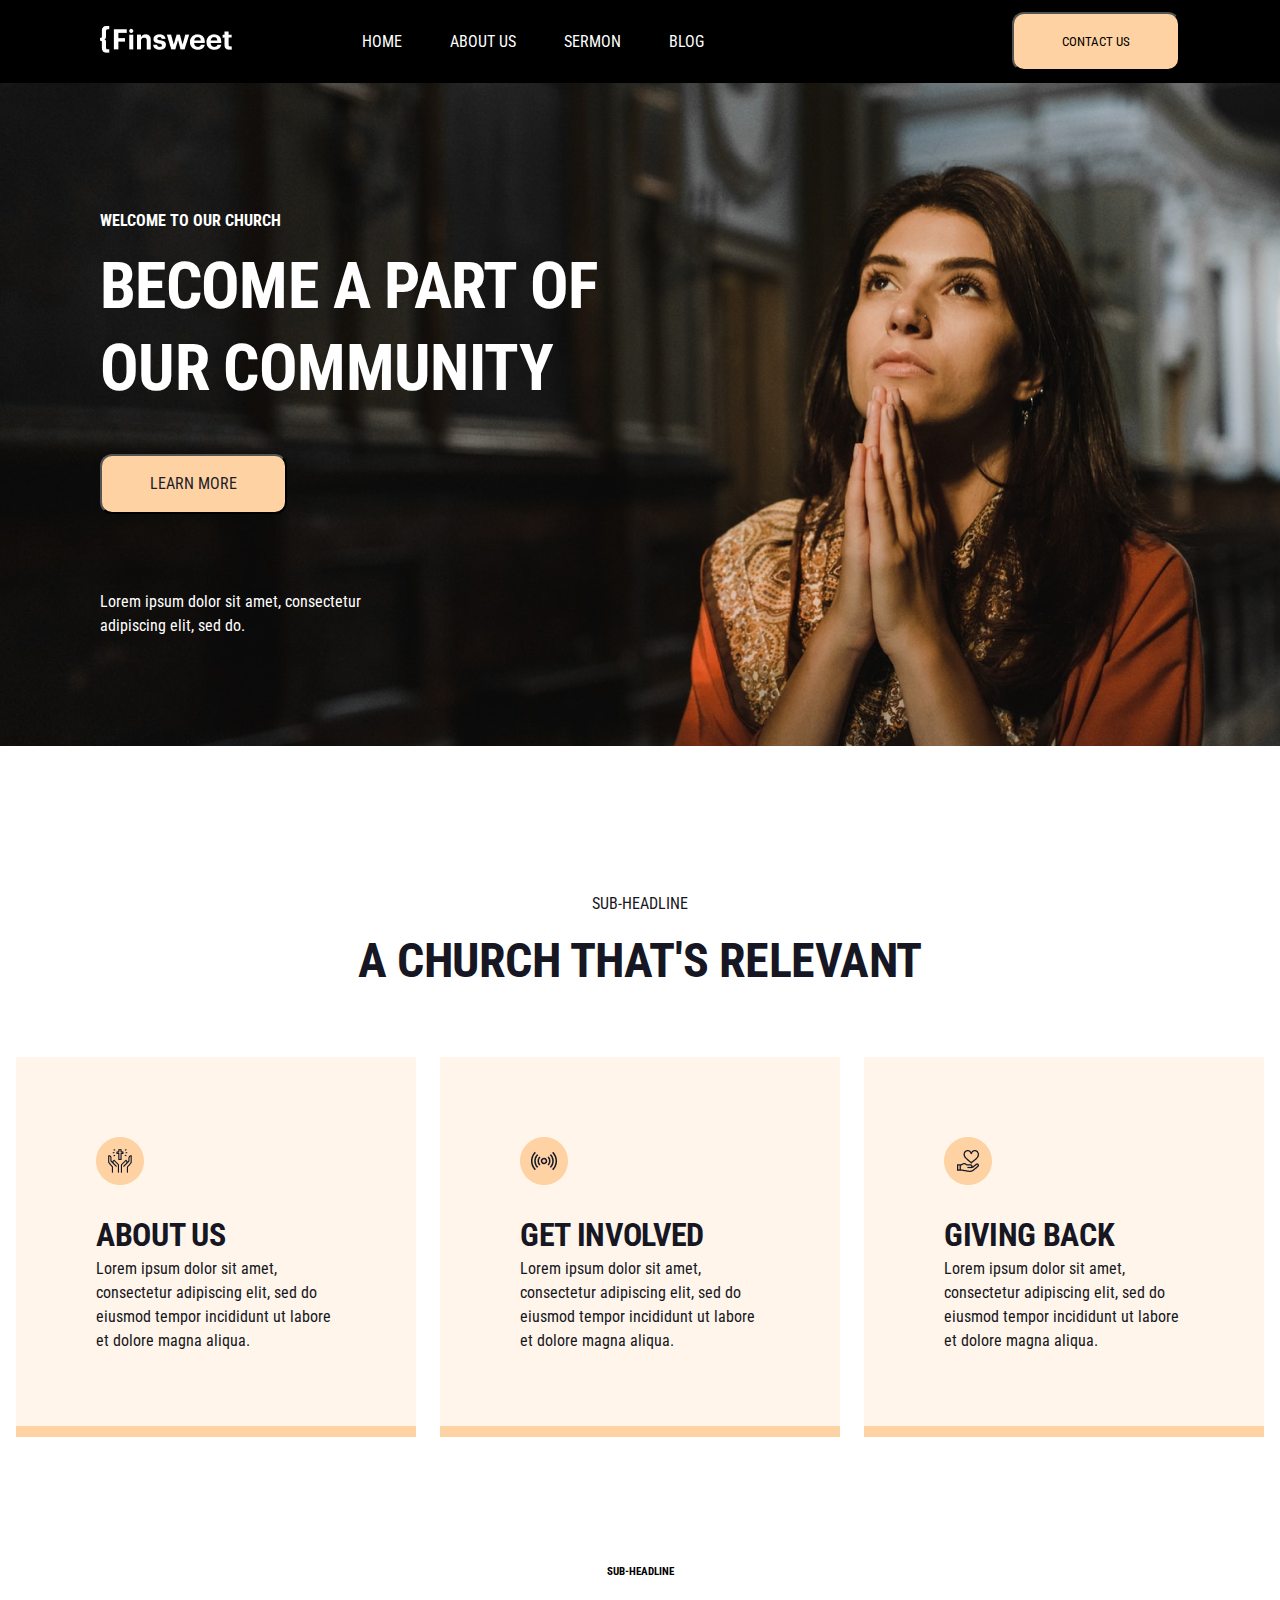
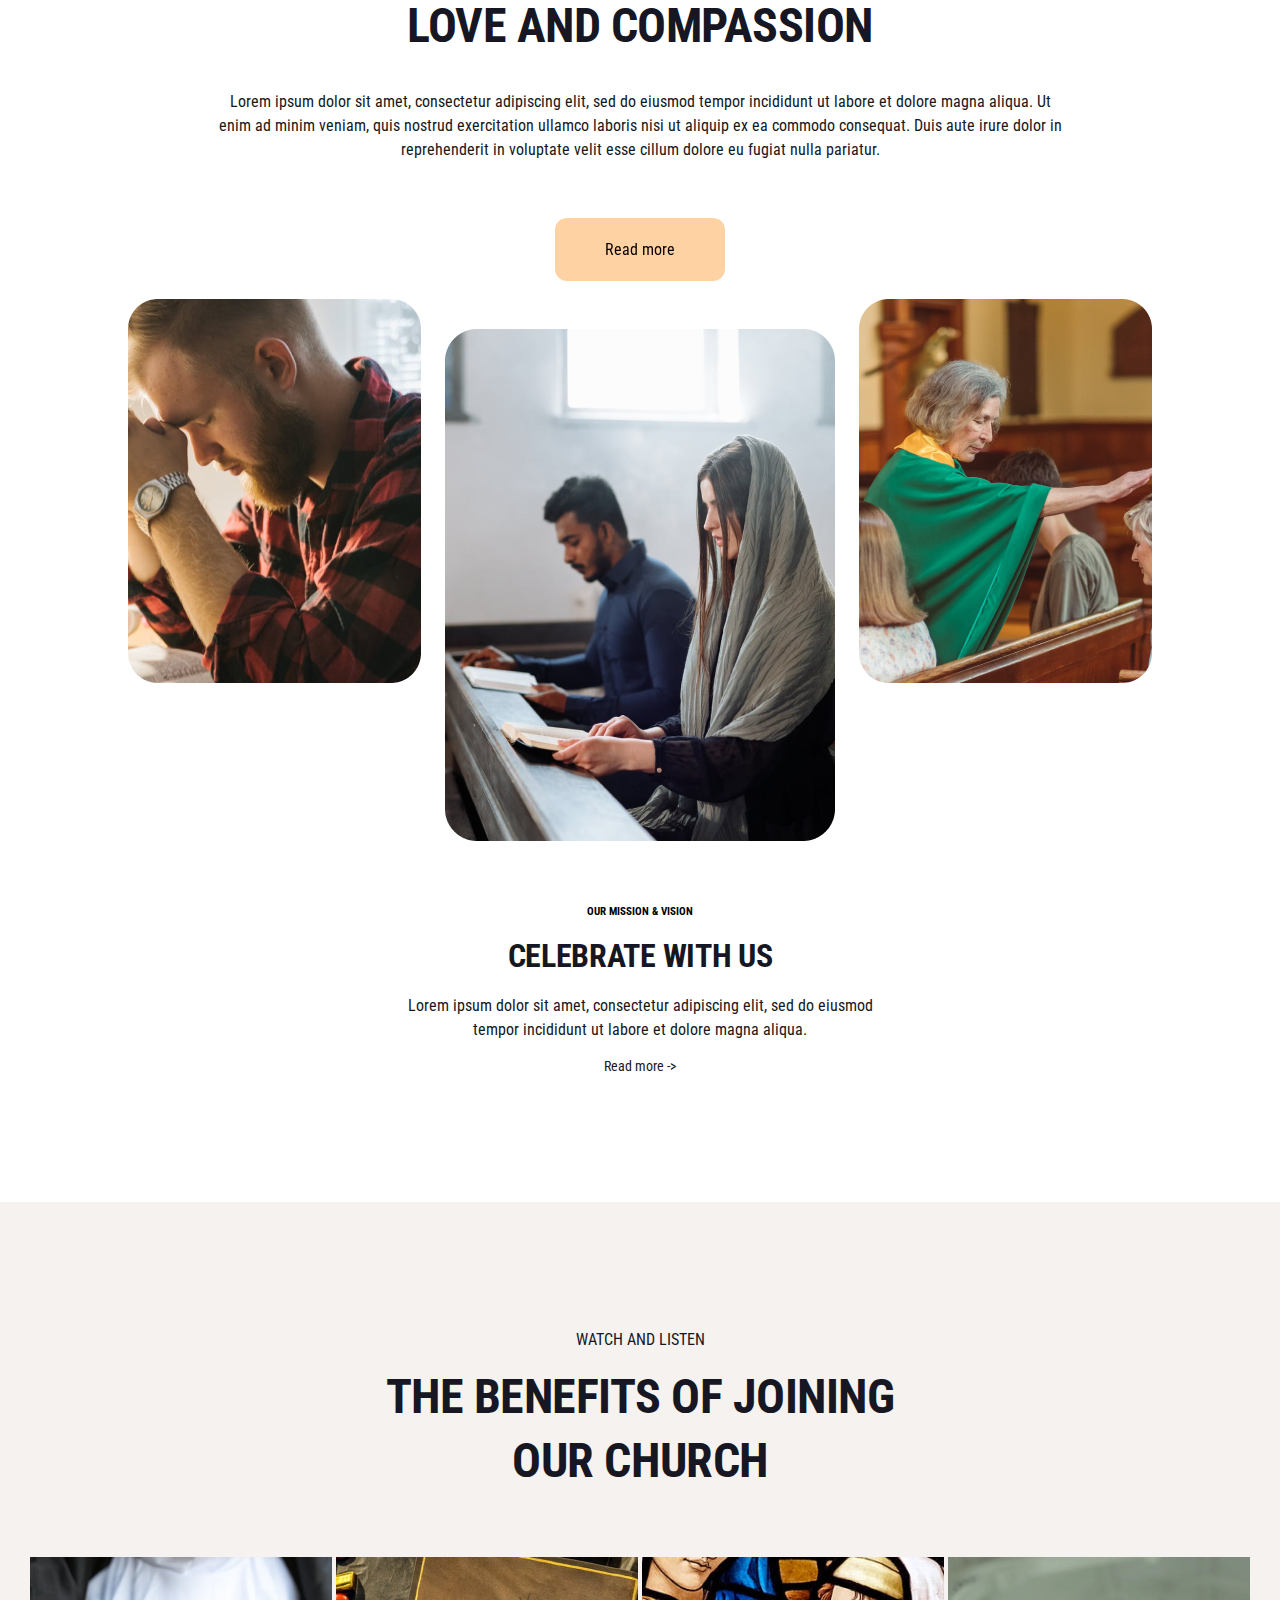
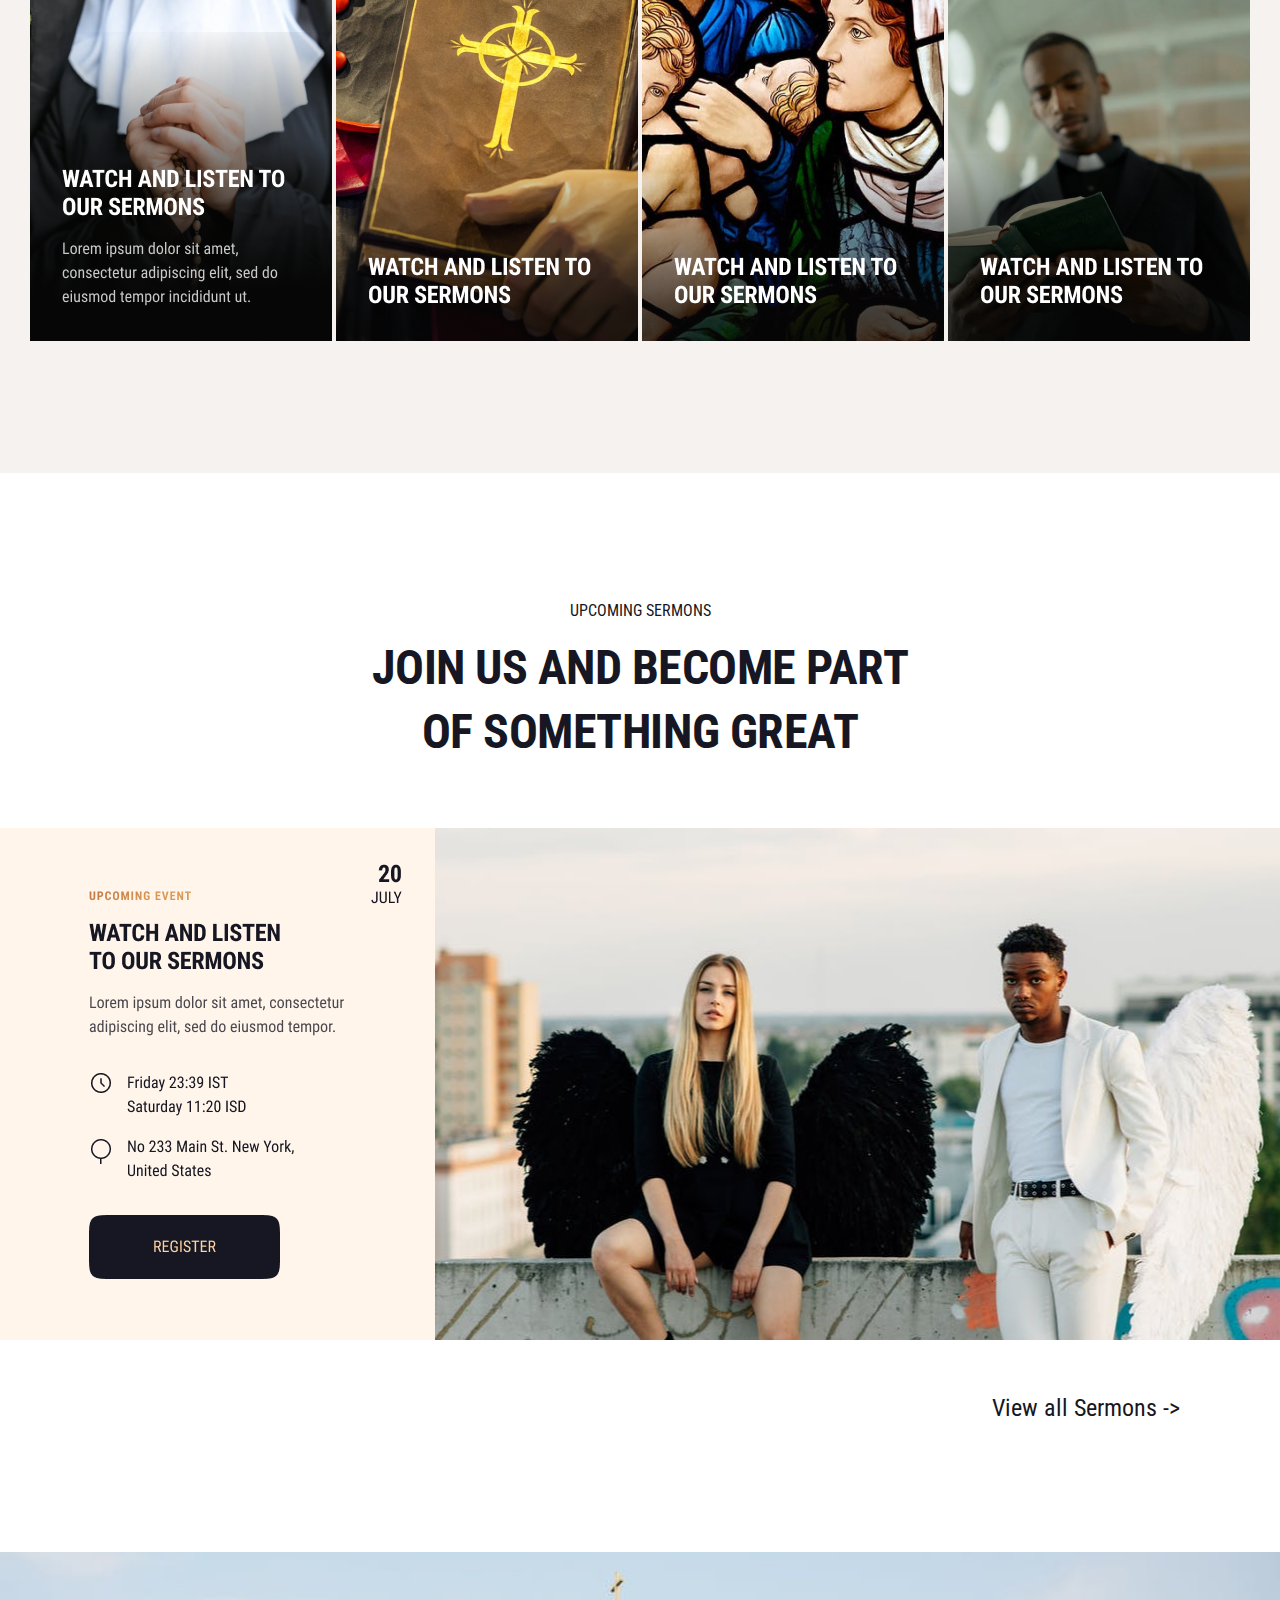
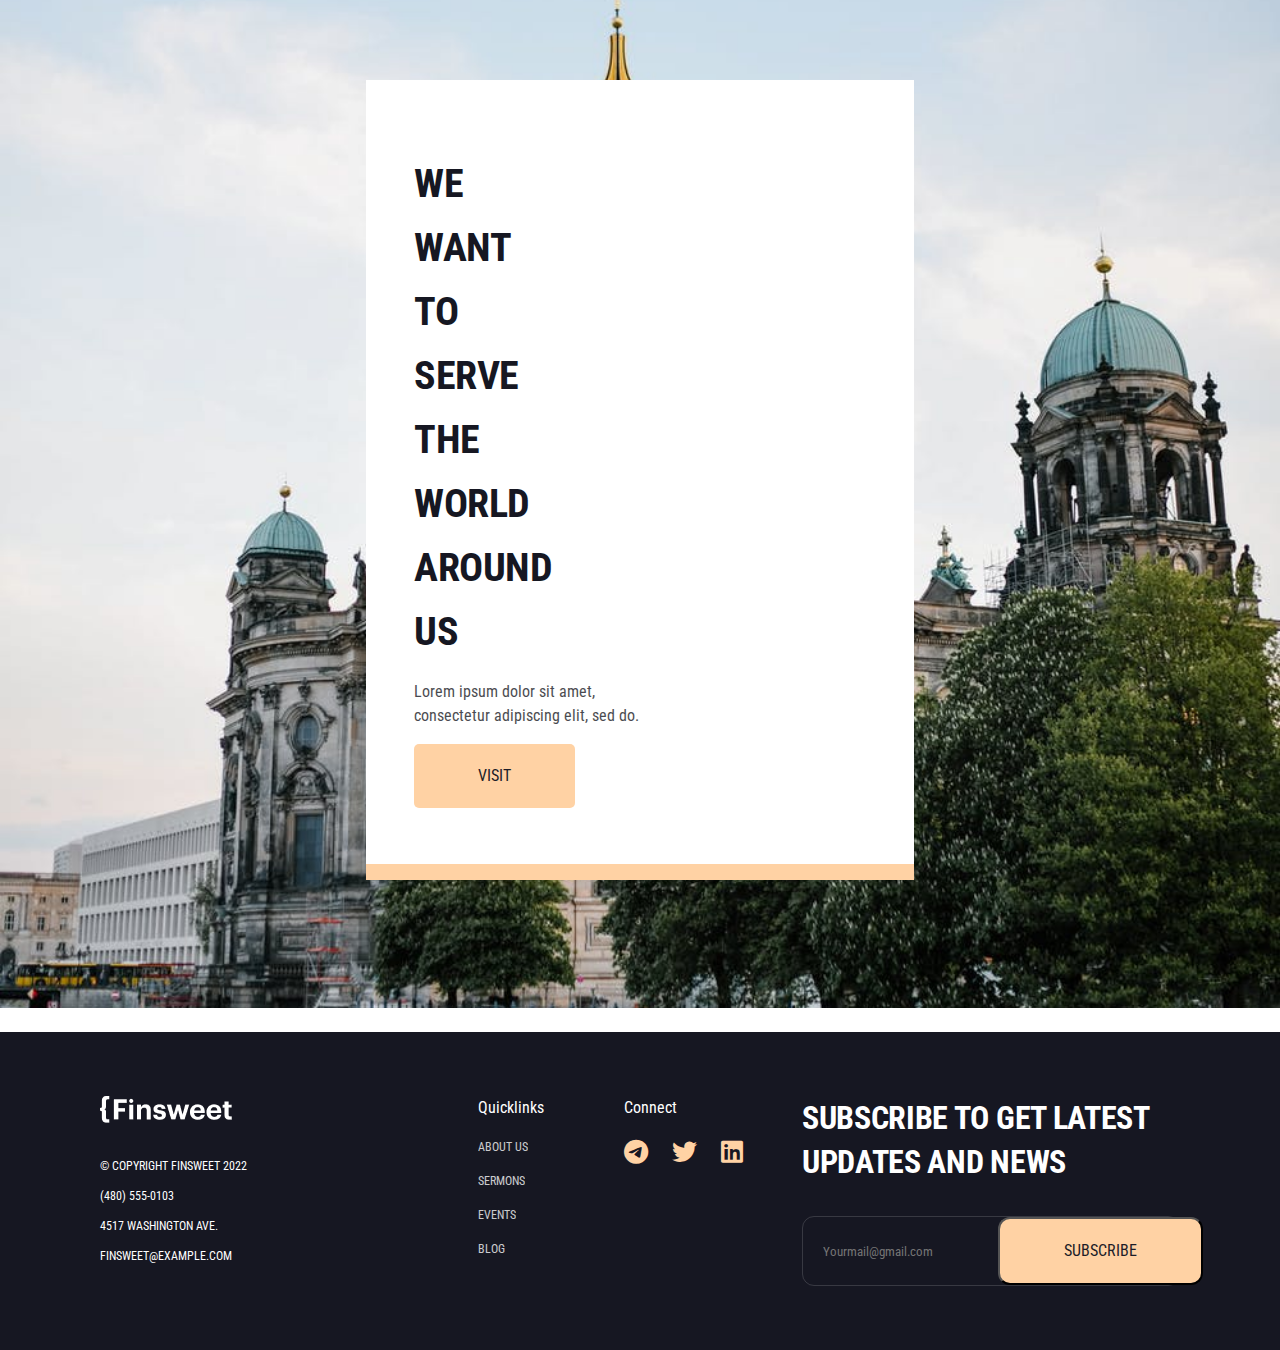
==== index.html @ d83d55b4 "first team project" ====
<!DOCTYPE html>
<html lang="en">
  <head>
    <meta charset="UTF-8" />
    <meta http-equiv="X-UA-Compatible" content="IE=edge" />
    <meta name="viewport" content="width=device-width, initial-scale=1.0" />
    <title>Finsweet</title>
    <link rel="stylesheet" href="./styles/main.css" />
    <link rel="preconnect" href="https://fonts.googleapis.com">
    <link rel="preconnect" href="https://fonts.gstatic.com" crossorigin>
    <link href="https://fonts.googleapis.com/css2?family=Roboto+Condensed:wght@300;400;700&display=swap" rel="stylesheet">
    <link rel="stylesheet" href="https://cdnjs.cloudflare.com/ajax/libs/font-awesome/6.2.0/css/all.min.css">
  </head>
  <body>
    <!-- header -->
    <header>
      <div class="container">
        <nav class="navbar">
          <div class="logo"><img src="./images/Logo.png" alt="Logo" /></div>
          <ul id="menus">
            <li>
              <a href="#">Home</a>
            </li>
            <li>
              <a href="#">About us</a>
            </li>
            <li>
              <a href="#">Sermon</a>
            </li>
            <li>
              <a href="#">Blog</a>
            </li>
          </ul>
        </nav>
        <div class="nav-btn nav-button">
          <button>CONTACT US</button>
        </div>
        <div class="toogle"><i onclick="toggle()" class="fa-solid fa-bars"></i></div>
      </div>
    </header>
    <!-- header -->
    <!-- main -->
    <main>
      <div class="container">
        <section class="hero-section">
         <div class="hero-main">
            <h6>Welcome to our CHURCH</h6>
            <h1>Become a part of our community</h1>
            <div class="nav-btn"><button>Learn more</button></div>
            <p>
              Lorem ipsum dolor sit amet, consectetur adipiscing elit, sed do.
            </p>
            <h5>sub-headline</h5>
            <h2>a church that's relevant</h2>
         </div>
        </section>
        <section class="sec-2">
            <div>
                <img src="./images/Icon.png" alt="ikonka">
                <h4>About us</h4>
                <p>Lorem ipsum dolor sit amet, consectetur adipiscing elit, sed do eiusmod tempor incididunt ut labore et dolore magna aliqua.</p>
            </div>
            <div>
                <img src="./images/Icon-2.png" alt="ikonka">
                <h4>Get involved</h4>
                <p>Lorem ipsum dolor sit amet, consectetur adipiscing elit, sed do eiusmod tempor incididunt ut labore et dolore magna aliqua.</p>
            </div>
            <div>
                <img src="./images/Icon-3.png" alt="ikonka">
                <h4>Giving back</h4>
                <p>Lorem ipsum dolor sit amet, consectetur adipiscing elit, sed do eiusmod tempor incididunt ut labore et dolore magna aliqua.</p>
            </div>
        </section>
        <section class="sec-3">
            <h6>
                SUB-HEADLINE
            </h6>
            <h1>love and compassion</h1>
            <p>Lorem ipsum dolor sit amet, consectetur adipiscing elit, sed do eiusmod tempor incididunt ut labore et dolore magna aliqua. Ut enim ad minim veniam, quis nostrud exercitation ullamco laboris nisi ut aliquip ex ea commodo consequat. Duis aute irure dolor in reprehenderit in voluptate velit esse cillum dolore eu fugiat nulla pariatur.</p>
            <div class="nav-btn" >
                <button>
                    Read more
                </button>
            </div>
            <div class="sec-3__images">
                <div><img src="./images/a-bearded-man-praying-5206040.png" alt="rasm"></div>
                <img src="./images/man-and-woman-reading-book-while-sitting-on-pews-8468470.png" alt="rasm">
               <div> <img src="./images/people-sitting-on-brown-pews-8674151.png" alt="rasm"></div>
            </div>
            <h6>OUR MISSION & VISION</h6>
            <h4>celebrate WITH US</h4>
            <p>Lorem ipsum dolor sit amet, consectetur adipiscing elit, sed do eiusmod tempor incididunt ut labore et dolore magna aliqua.</p>
            <a href="#">Read more -></a>
        </section>
        <section class="sec-4">
          <h6>Watch and listen</h6>
          <h1>THE benefits of joining our church</h1>
          <div class="sec-4__images">
            <div class="sec-4__image-1">
              <img src="./images/Item.png" alt="rasm">
              <img src="./images/Item-2.png" alt="rasm">
              <img src="./images/Item-3.png" alt="rasm">
              <img src="./images/Item-4.png" alt="rasm">
            </div>
          </div>
        </section>
        <section class="sec-5">
          <h6>Upcoming SERMONS</h6>
          <h2>join us and become part of something great</h2>
          <div class="sec-5__bottom">
            <div class="sec-5__bottom-left">
              <img src="./images/Content.png" alt="content">
            </div>
            <div class="sec-5__bottom-right">
              
            </div>
          </div>
          <a href="#">View all Sermons -></a>
        </section>
        <section class="sec-6">
          <div class="sec-6__box">
            <h2>We want to serve the world around us</h2>
            <p>Lorem ipsum dolor sit amet, consectetur adipiscing elit, sed do.</p>
            <button>Visit</button>

          </div>
        </section>
      </div>
    </main>
    <footer>
      <div class="container">
        <div class="footer-left">
          <div> <img src="./images/Logo.png" alt=""></div>
          <p>© Copyright Finsweet 2022</p>
          <p>(480) 555-0103</p>
          <p>4517 Washington Ave. </p>
          <p>finsweet@example.com</p>
        </div>
        <div class="footer-center">
          <div class="footer-center__left">
            <h6>Quicklinks</h6>
            <p>About us</p>
            <p>Sermons</p>
            <p>Events</p>
            <p>Blog</p>
          </div>
          <div class="footer-center__right">
            <h6>Connect</h6>
            <div>
              <i class="fa-brands fa-telegram"></i>
              <i class="fa-brands fa-twitter"></i>
              <i class="fa-brands fa-linkedin"></i>
            </div>
          </div>
        </div>
        <div class="footer-right">
          <h2>Subscribe to get Latest Updates and News</h2>
          <form action="#">
            <input type="email" name="email" id="e-mail" placeholder="Yourmail@gmail.com">
            <button type="submit">Subscribe</button>
          </form>
        </div>
      </div>
    </footer>
    <script>
      function toggle() {
        const menus = document.getElementById("menus");
        if (menus.className === "navbar") {
          menus.className = "navbar responsive";
        } else {
          menus.className = "navbar";
        }
      }
    </script>
  </body>
</html>
---- styles/main.css ----
* {
    padding: 0;
    margin: 0;
    box-sizing: border-box;
    font-family: 'Roboto Condensed';
}

.container {
    max-width: 1440px;
    margin: 0 auto;
}

header {
    width: 100%;
    position: sticky;
    top: 0;
    background-color: black;
    z-index: 2;
}

header .container {
    display: flex;
    justify-content: space-between;
    padding: 0 100px;
}

.navbar {
    display: flex;
    gap: 130px;
    align-items: center;
}

.navbar ul {
    display: flex;
    gap: 48px;
    list-style-type: none;
}

.navbar a {
    text-decoration: none;
    font-weight: 400;
    font-size: 16px;
    line-height: 19px;
    text-align: right;
    text-transform: uppercase;
    color: #FFFFFF;
}

.navbar a:hover {
    color: #FFD2A4;
}

.nav-btn button {
    background: #FFD2A4;
    backdrop-filter: blur(40px);
    padding: 20px 48px;
    border-radius: 12px;
    margin: 12px 0px;
}

.toogle {
    display: none;
}

.toogle i {
    color: white;
    font-size: 28px;
}

/* main */

.hero-section {
    background-image: url('/images/woman-in-orange-coat-with-black-and-brown-scarf-5418305.png');
    background-repeat: no-repeat;
}

.hero-main {
    padding: 0 100px;
}

.hero-main h6 {
    font-weight: 700;
    font-size: 16px;
    line-height: 19px;
    text-transform: uppercase;
    color: #FFFFFF;
    padding-top: 128px;
    padding-bottom: 16px;
}

.hero-main h1 {
    font-weight: 700;
    font-size: 64px;
    line-height: 82px;
    letter-spacing: -0.01em;
    text-transform: uppercase;
    color: #FFFFFF;
    padding-bottom: 32px;
    max-width: 592px;
    ;
}

.hero-main button {
    font-weight: 400;
    font-size: 16px;
    line-height: 16px;
    text-align: center;
    text-transform: uppercase;
    color: #1C1D28;
}

.hero-main p {
    font-weight: 400;
    font-size: 16px;
    line-height: 24px;
    color: #FFFFFF;
    max-width: 308px;
    padding-top: 64px;
    padding-bottom: 256px;
}

.hero-main h5 {
    font-weight: 400;
    font-size: 16px;
    line-height: 19px;
    text-align: center;
    text-transform: uppercase;
    color: #161722;
    padding-bottom: 16px;
}

.hero-main h2 {
    font-weight: 700;
    font-size: 48px;
    line-height: 64px;
    text-align: center;
    letter-spacing: -0.01em;
    text-transform: uppercase;
    color: #161722;
    padding-bottom: 16px;
}


.sec-2 {
    display: flex;
    gap: 24px;
    justify-content: center;
    padding-top: 48px;
}

.sec-2>div {
    max-width: 400px;
    min-height: 380px;
    background-color: #FFF5EB;
    border-bottom: 11px solid #FFD2A4;
}

.sec-2 img {
    padding-top: 80px;
    padding-left: 80px;
}

.sec-2 h4 {
    padding-left: 80px;
    padding-top: 24px;
    font-weight: 700;
    font-size: 32px;
    line-height: 44px;
    letter-spacing: -0.01em;
    text-transform: uppercase;
    color: #161722;
}

.sec-2 p {
    font-weight: 400;
    font-size: 16px;
    line-height: 24px;
    color: #161722;
    padding-left: 80px;
    padding-right: 80px;
}


.sec-3 {
    display: flex;
    flex-direction: column;
    align-items: center;
    padding-top: 128px;
}

.sec-3 h1 {
    font-weight: 700;
    font-size: 48px;
    line-height: 64px;
    text-align: center;
    letter-spacing: -0.01em;
    text-transform: uppercase;
    color: #161722;
    padding-top: 16px;
    padding-bottom: 32px;
}

.sec-3 p {
    max-width: 846px;
    font-weight: 400;
    font-size: 16px;
    line-height: 24px;
    text-align: center;
    color: #161722;
}

.sec-3 button {
    margin-top: 56px;
    border-color: transparent;
    font-size: 16px;
    margin-bottom: 48px;
}

.sec-3__images {
    display: flex;
    gap: 24px;
    padding-bottom: 64px;
}

.sec-3__images div {
    margin-top: -30px;
}

.sec-3 h4 {
    font-weight: 700;
    font-size: 32px;
    line-height: 44px;
    text-align: center;
    letter-spacing: -0.01em;
    text-transform: uppercase;
    color: #161722;
    padding: 16px 0px;
}

.sec-3 h4+p {
    max-width: 512px;
    padding-bottom: 16px;
}

.sec-3 a {
    font-weight: 400;
    font-size: 14px;
    line-height: 16px;
    color: #161722;
    text-decoration: none;
    padding-bottom: 128px;
}


.sec-4 {
    background: #F5F2F0;
    display: flex;
    flex-direction: column;
    align-items: center;
}

.sec-4 h6 {
    font-weight: 400;
    font-size: 16px;
    line-height: 19px;
    text-transform: uppercase;
    color: #161722;
    padding-top: 128px;
    padding-bottom: 16px;
}

.sec-4 h1 {
    font-weight: 700;
    font-size: 48px;
    line-height: 64px;
    text-align: center;
    letter-spacing: -0.01em;
    text-transform: uppercase;
    color: #161722;
    max-width: 554px;
    padding-bottom: 64px;
}

.sec-4__images {
    display: flex;
    flex-direction: row;
    gap: 24px;
    padding-bottom: 128px;
}

.sec-5 {
    display: flex;
    flex-direction: column;
    align-items: center;
}

.sec-5 h6{
    font-weight: 400;
    font-size: 16px;
    line-height: 19px;
    text-transform: uppercase;
    color: #161722; 
    padding-top: 128px;
    padding-bottom: 16px;
}

.sec-5 h2{
    font-weight: 700;
    font-size: 48px;
    line-height: 64px;
    text-align: center;
    letter-spacing: -0.01em;
    text-transform: uppercase;
    color: #161722;
    max-width: 554px;
    padding-bottom: 64px;
}

.sec-5__bottom{
    display: flex;
    flex-direction: row;
}

.sec-5__bottom-left{
    max-width: 435px;
    flex: 40%;
}

.sec-5__bottom-right{
    background-image: url('/images/498a87bc7e5cf3d18fc6c1e95865ad66.png');
    background-position: center;
    background-size: auto;
    width: 845px;
    flex: 60%;
    height: 512px;
}

.sec-5 a{
    align-self: flex-end;
    padding-right: 100px;
    text-decoration: none;
    font-weight: 400;
    font-size: 24px;
    line-height: 32px;
    color: #161722;
    padding-top: 48px;
    padding-bottom: 128px;
}

.sec-6{
    background-image: url('/images/sec-6.png');
    background-position: center;
    background-size: cover;
    display: flex;
    justify-content: center;
    align-items: center;
    min-height: 768px;
    margin-bottom: 24px;
}

.sec-6 .sec-6__box{
    margin: 128px 366px;
    background: #FFFFFF;
    backdrop-filter: blur(20px);
    max-width: 768px;
    border-bottom: 16px solid #FFD2A4;
}

.sec-6__box h2{
    background: #FFFFFF;
    backdrop-filter: blur(20px);
    padding: 72px 352px 16px 48px;
    font-weight: 700;
    font-size: 40px;
    line-height: 64px;
    letter-spacing: -0.01em;
    text-transform: uppercase;
    color: #161722;
}


.sec-6__box p{
    padding-left: 48px;
    max-width: 302px;
    padding-bottom: 16px;
    font-weight: 400;
    font-size: 16px;
    line-height: 24px;
    color: #161722;
    opacity: 0.78;
}

.sec-6__box button{
    padding: 24px 64px;
    background-color: #FFD2A4;
    font-weight: 400;
    font-size: 16px;
    line-height: 16px;
    text-align: center;
    text-transform: uppercase;
    color: #1C1D28;
    flex: none;
    order: 0;
    flex-grow: 0;
    border: none;
    border-radius: 5px;
    margin-left: 48px;
    margin-bottom: 56px;
}

/* footer */

footer {
    background-color: #161722;
}

footer .container {
    display: flex;
    padding: 64px 100px;
}

.footer-left {
    display: flex;
    gap: 16px;
    flex-direction: column;
    max-width: 35%;
    flex: 35%;
}

.footer-left img {
    padding-bottom: 16px;
}

.footer-left img+p {
    padding-bottom: 16px;
}

.footer-left p {
    font-weight: 400;
    font-size: 12px;
    line-height: 14px;
    text-transform: uppercase;
    color: #FFFFFF;
}

.footer-center {
    display: flex;
    flex-wrap: wrap;
    flex-direction: row;
    flex: 30%;
    max-width: 30%;
    gap: 80px;
}

.footer-center h6 {
    font-weight: 400;
    font-size: 16px;
    line-height: 24px;
    color: #FFFFFF;
}

.footer-center p {
    font-weight: 400;
    font-size: 12px;
    line-height: 14px;
    text-transform: uppercase;
    color: #FFFFFF;
    opacity: 0.78;
}

.footer-center__left {
    display: flex;
    flex-direction: column;
    gap: 20px;
}

.footer-center i {
    font-size: 25px;
    color: #FFD2A4;
    padding-top: 20px;
    padding-right: 20px;
}

.footer-right {
    max-width: 35%;
    flex: 35%;
}

.footer-right h2 {
    font-weight: 700;
    max-width: 377px;
    font-size: 32px;
    line-height: 44px;
    letter-spacing: -0.01em;
    text-transform: uppercase;
    color: #FFFFFF;
}

.footer-right form {
    border: 1px solid rgba(255, 255, 255, 0.15);
    border-radius: 12px;
    margin-top: 32px;
    display: flex;
    justify-content: space-between;
}

.footer-right form input {
    border: none;
    padding: 20px 0px 20px 20px;
    background-color: transparent;
    color: #F5F2F0;
}

.footer-right button {
    padding: 24px 64px;
    font-weight: 400;
    font-size: 16px;
    line-height: 16px;
    text-align: center;
    text-transform: uppercase;
    color: #1C1D28;
    background: #FFD2A4;
    border-radius: 12px;
}


@media (max-width:500px) {
    .container {
        max-width: 98%
    }

    .navbar ul, .nav-button{
        display: none;
    }

    .nav-btn button{
        padding: 15px 25px;
    }

    header .container {
        padding: 0px;
    }
    
    .container .toogle {
        display: block;
        padding: 10px;
    }

    .navbar{
        padding-left: 25px;
    }
    
    .responsive {
        position: fixed;
        display: block !important;
        z-index: 1;
        top: 0;
        height: 100vh;
        left: 0;
        right: 200px;
        text-align: center;
        background-color: #161722;
        bottom: 0;
        width: 35%;
    }

    .responsive li {
        width: 100%;
        padding-top: 25px;
    }

    .responsive a:hover {
        color: #FFD2A4;
    }

    .hero-section{
        background-position: center;
        max-width: 100%;
        background-size: cover;
        margin-top: 5px;
    }

    .hero-main{
        padding: 10px;
    }

    .hero-main h6{
        padding: 30px;
        /* padding-top: 150px; */
    }
    .hero-main h1{
        font-size: 24px;
        line-height: 25px;
    }

    .hero-main p{
        padding: 0;
        /* padding-bottom: 100px; */
    }

    .hero-main h5{
        padding-top: 40px;
        color: white;
    }

    .hero-main h2{
        color: white;
        font-size: 34px;
    }

    .sec-2{
        flex-direction: column;
        padding: 35px;
    }

    .sec-2 > div{
        max-width: 100%;
    } 

    .sec-3{
        padding-top: 10px;
        flex-direction: column;
    }

    .sec-3__images{
        flex-direction: column;
        align-items: center;
        flex-wrap: wrap;
    }

    .sec-3__images > div{
        margin: 0;
    }

    .sec-3 a{
        padding-bottom: 30px ;
    }
    .sec-4 h1{
        padding-bottom: 25px;
    }
    .sec-4 h6{
        padding-top: 15px;
    }

    .sec-4__images{
        padding-bottom: 30px;
    }
    .sec-4__image-1{
        display: flex;
        align-items: center;
        flex-direction: column;
        gap: 15px;
    }

    .sec-5__bottom {
        flex-direction: column;
        align-items: center;
    }

    .sec-5__bottom-left img{
        max-width: 430px;
    }

    .sec-5__bottom-right{
       display: none;
    }

    .sec-6{
        width: 100%;
    }
    .sec-6__box{
        margin-top: 0;
        width: 350px;
    }

    .sec-6__box h2{
        font-size: 24px;
        width: 100%;
        padding-right: 0px;
    }

    footer .container {
        /* flex-wrap: wrap; */
        flex-direction: column;
        gap: 35px;
        padding: 20px;

    }

    .footer-center {
        max-width: 100%;
    }

    .footer-right {
        max-width: 100%;
        flex: 100%;
    }

    .footer-right h2 {
        width: 300px;
        font-size: 24px;
    }
}
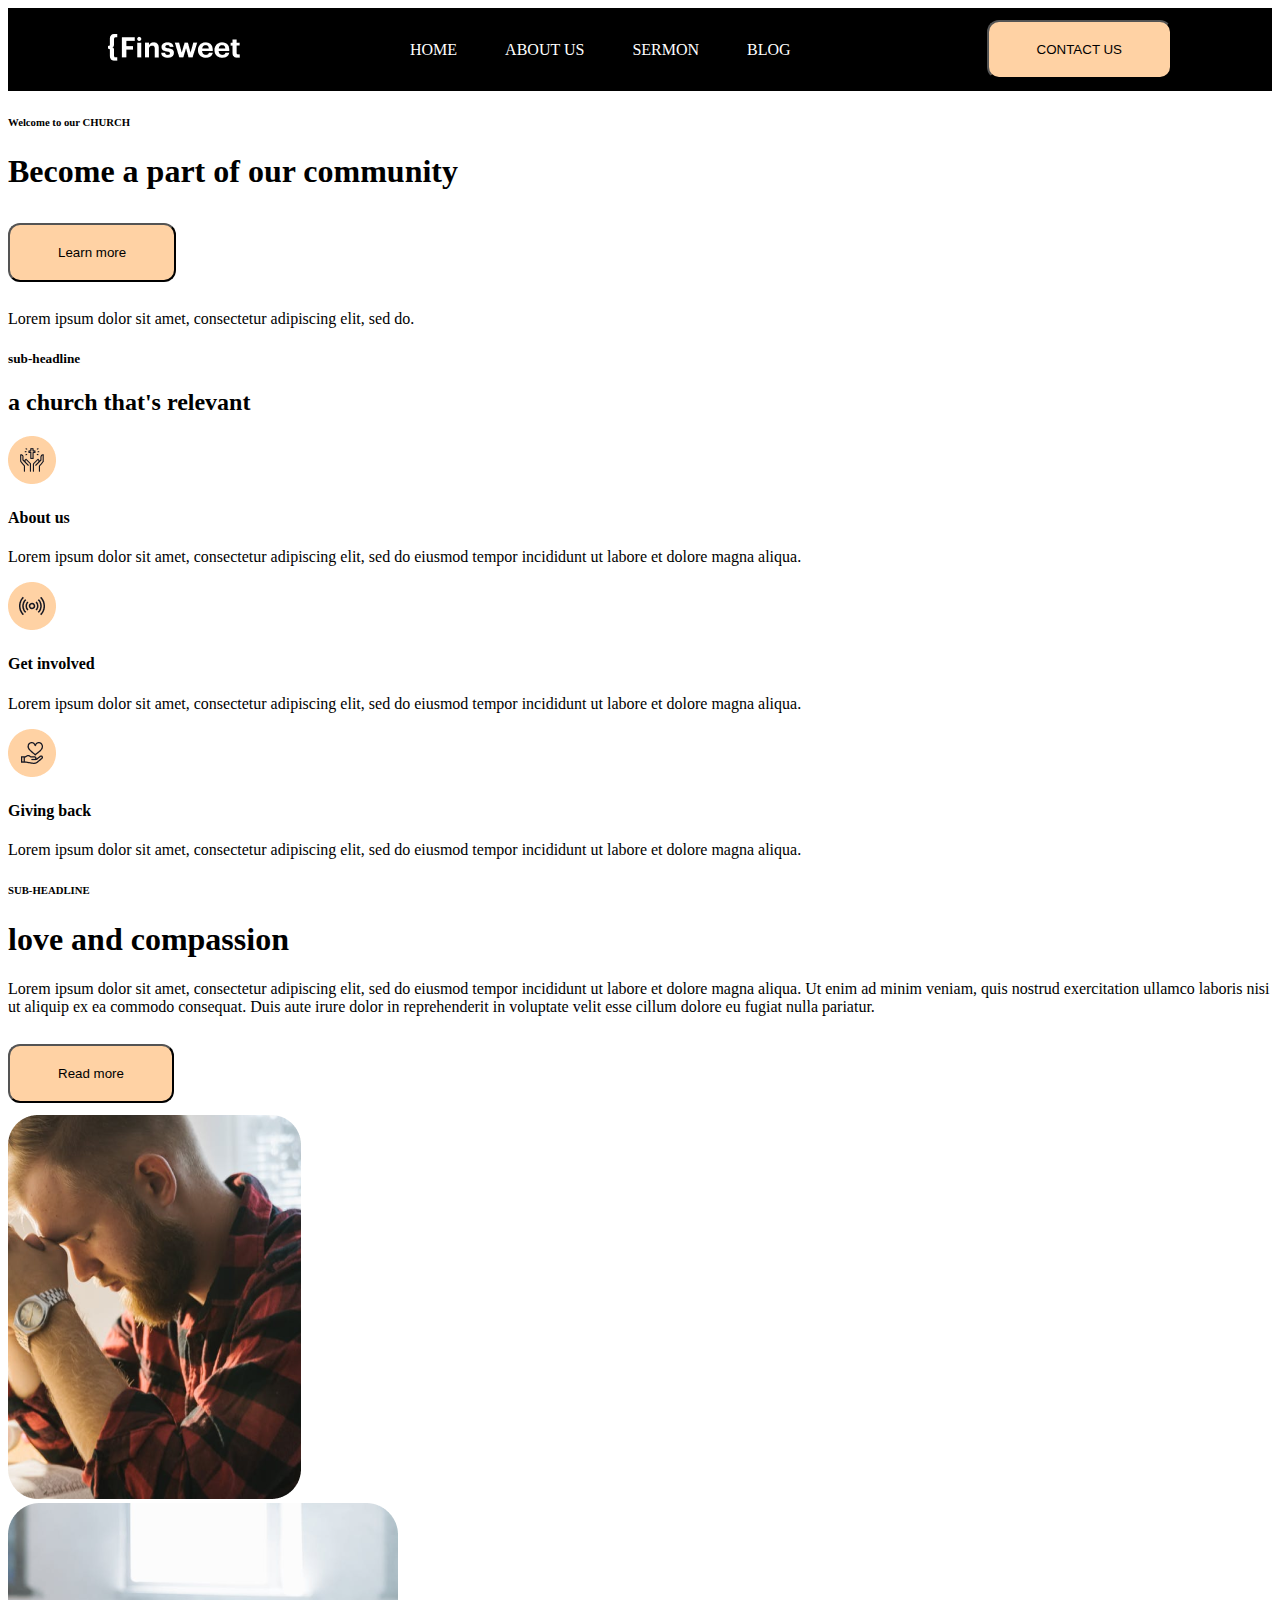
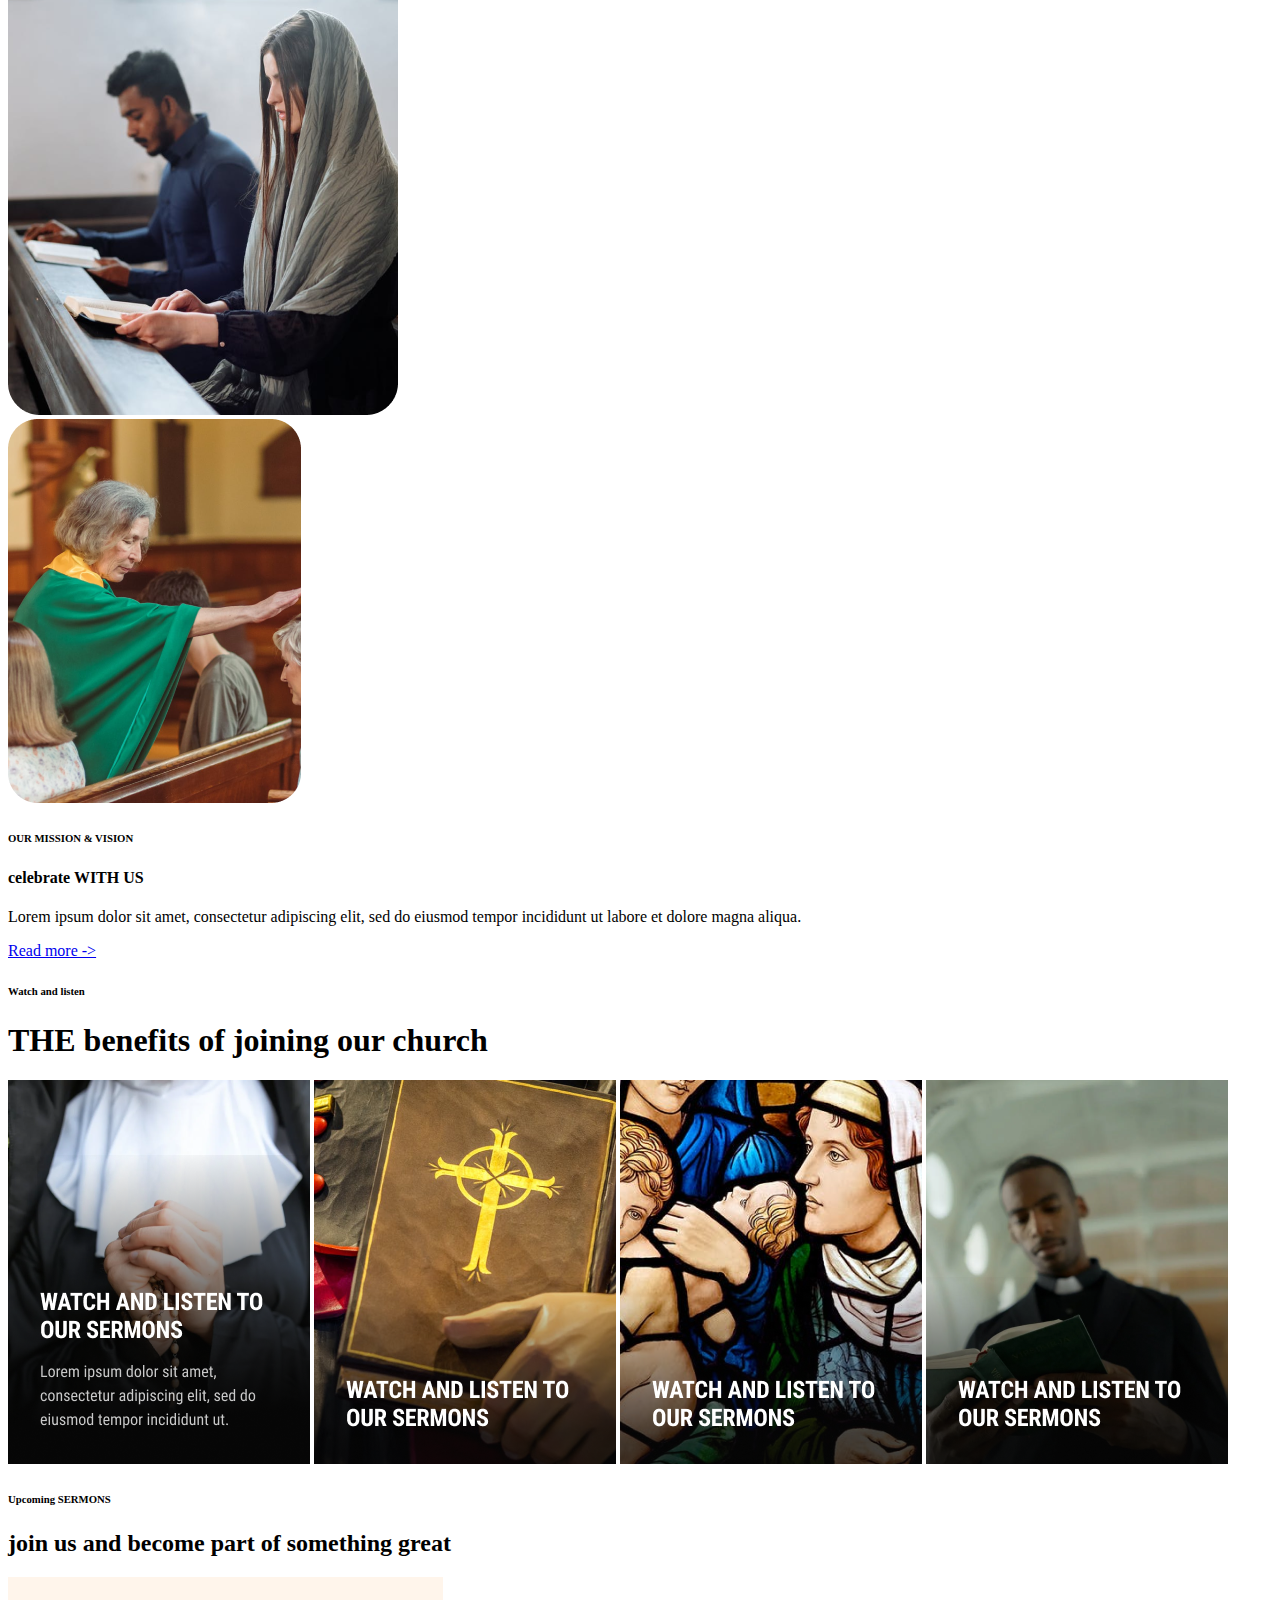
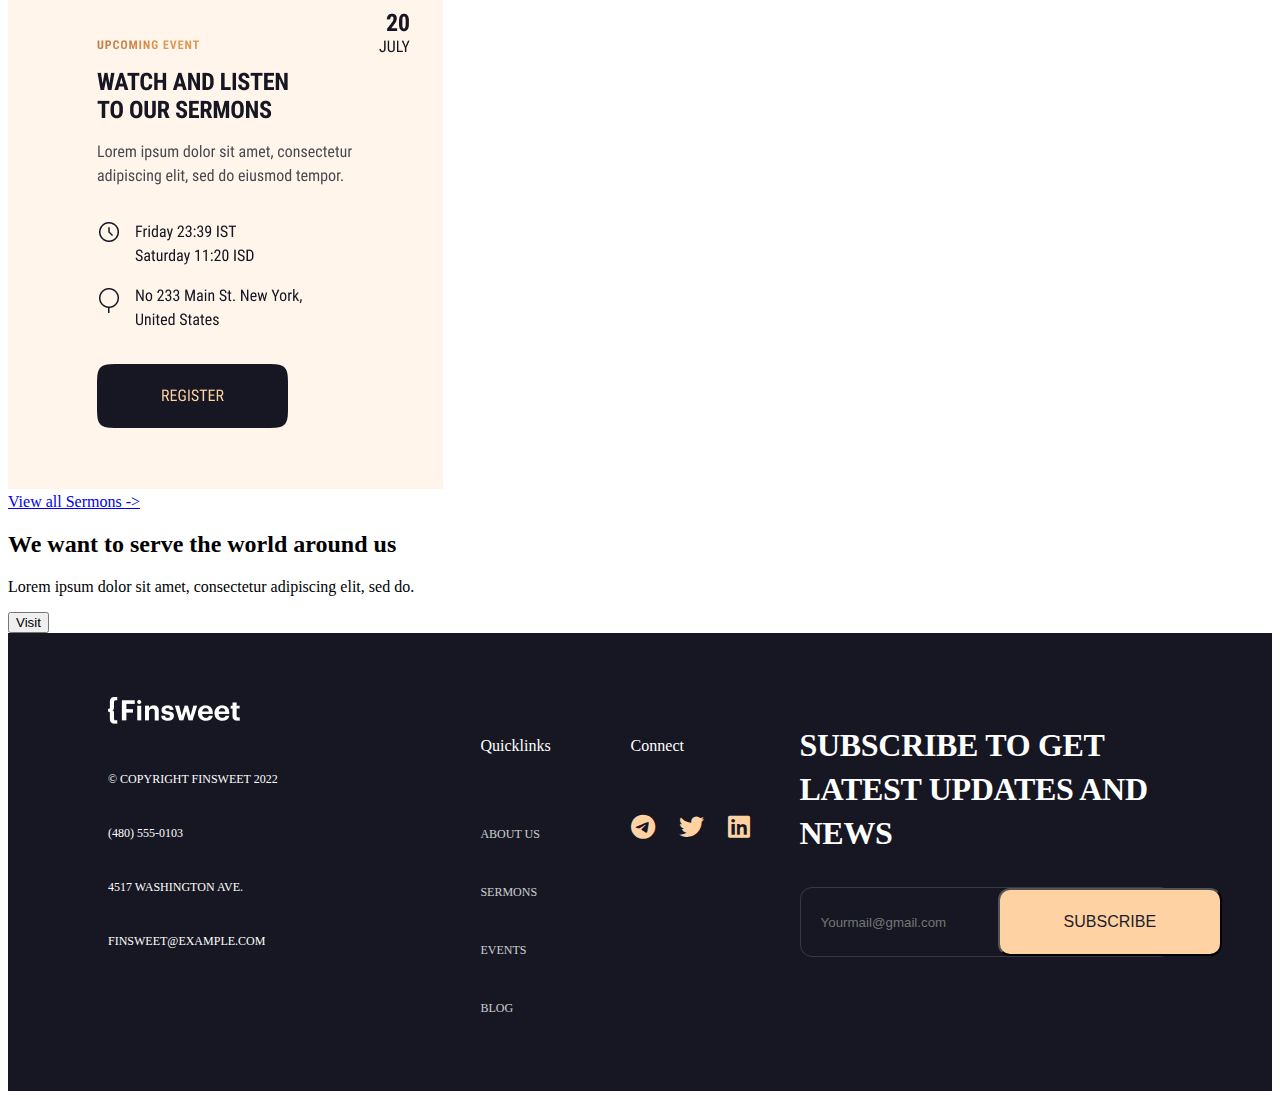
==== commit 33a4deb4: "blog" ====
--- a/index.html
+++ b/index.html
@@ -5,7 +5,8 @@
     <meta http-equiv="X-UA-Compatible" content="IE=edge" />
     <meta name="viewport" content="width=device-width, initial-scale=1.0" />
     <title>Finsweet</title>
-    <link rel="stylesheet" href="./styles/main.css" />
+    <link rel="stylesheet" href="./styles/home.css" />
+    <link rel="stylesheet" href="./styles/block-post.css">
     <link rel="preconnect" href="https://fonts.googleapis.com">
     <link rel="preconnect" href="https://fonts.gstatic.com" crossorigin>
     <link href="https://fonts.googleapis.com/css2?family=Roboto+Condensed:wght@300;400;700&display=swap" rel="stylesheet">
@@ -22,13 +23,13 @@
               <a href="#">Home</a>
             </li>
             <li>
-              <a href="#">About us</a>
+              <a href="./about.html">About us</a>
             </li>
             <li>
               <a href="#">Sermon</a>
             </li>
             <li>
-              <a href="#">Blog</a>
+              <a href="block-post.html">Blog</a>
             </li>
           </ul>
         </nav>
--- a/styles/block-post.css
+++ b/styles/block-post.css
@@ -0,0 +1,242 @@
+header {
+    width: 100%;
+    position: sticky;
+    top: 0;
+    background-color: black;
+    z-index: 2;
+}
+
+header .container {
+    display: flex;
+    justify-content: space-between;
+    padding: 0 100px;
+}
+
+.navbar {
+    display: flex;
+    gap: 130px;
+    align-items: center;
+}
+
+.navbar ul {
+    display: flex;
+    gap: 48px;
+    list-style-type: none;
+}
+
+.navbar a {
+    text-decoration: none;
+    font-weight: 400;
+    font-size: 16px;
+    line-height: 19px;
+    text-align: right;
+    text-transform: uppercase;
+    color: #FFFFFF;
+}
+
+.navbar a:hover {
+    color: #FFD2A4;
+}
+
+.nav-btn button {
+    background: #FFD2A4;
+    backdrop-filter: blur(40px);
+    padding: 20px 48px;
+    border-radius: 12px;
+    margin: 12px 0px;
+}
+
+.toogle {
+    display: none;
+}
+
+.toogle i {
+    color: white;
+    font-size: 28px;
+}
+
+/* footer */
+
+footer {
+    background-color: #161722;
+}
+
+footer .container {
+    display: flex;
+    padding: 64px 100px;
+}
+
+.footer-left {
+    display: flex;
+    gap: 16px;
+    flex-direction: column;
+    max-width: 35%;
+    flex: 35%;
+}
+
+.footer-left img {
+    padding-bottom: 16px;
+}
+
+.footer-left img+p {
+    padding-bottom: 16px;
+}
+
+.footer-left p {
+    font-weight: 400;
+    font-size: 12px;
+    line-height: 14px;
+    text-transform: uppercase;
+    color: #FFFFFF;
+}
+
+.footer-center {
+    display: flex;
+    flex-wrap: wrap;
+    flex-direction: row;
+    flex: 30%;
+    max-width: 30%;
+    gap: 80px;
+}
+
+.footer-center h6 {
+    font-weight: 400;
+    font-size: 16px;
+    line-height: 24px;
+    color: #FFFFFF;
+}
+
+.footer-center p {
+    font-weight: 400;
+    font-size: 12px;
+    line-height: 14px;
+    text-transform: uppercase;
+    color: #FFFFFF;
+    opacity: 0.78;
+}
+
+.footer-center__left {
+    display: flex;
+    flex-direction: column;
+    gap: 20px;
+}
+
+.footer-center i {
+    font-size: 25px;
+    color: #FFD2A4;
+    padding-top: 20px;
+    padding-right: 20px;
+}
+
+.footer-right {
+    max-width: 35%;
+    flex: 35%;
+}
+
+.footer-right h2 {
+    font-weight: 700;
+    max-width: 377px;
+    font-size: 32px;
+    line-height: 44px;
+    letter-spacing: -0.01em;
+    text-transform: uppercase;
+    color: #FFFFFF;
+}
+
+.footer-right form {
+    border: 1px solid rgba(255, 255, 255, 0.15);
+    border-radius: 12px;
+    margin-top: 32px;
+    display: flex;
+    justify-content: space-between;
+}
+
+.footer-right form input {
+    border: none;
+    padding: 20px 0px 20px 20px;
+    background-color: transparent;
+    color: #F5F2F0;
+}
+
+.footer-right button {
+    padding: 24px 64px;
+    font-weight: 400;
+    font-size: 16px;
+    line-height: 16px;
+    text-align: center;
+    text-transform: uppercase;
+    color: #1C1D28;
+    background: #FFD2A4;
+    border-radius: 12px;
+}
+
+
+
+@media (max-width:500px) {
+
+    .navbar ul, .nav-button{
+        display: none;
+    }
+
+    .nav-btn button{
+        padding: 15px 25px;
+    }
+
+    header .container {
+        padding: 0px;
+    }
+    
+    .container .toogle {
+        display: block;
+        padding: 10px;
+    }
+
+    .navbar{
+        padding-left: 25px;
+    }
+    
+    .responsive {
+        position: fixed;
+        display: block !important;
+        z-index: 1;
+        top: 0;
+        height: 100vh;
+        left: 0;
+        right: 200px;
+        text-align: center;
+        background-color: #161722;
+        bottom: 0;
+        width: 35%;
+    }
+
+    .responsive li {
+        width: 100%;
+        padding-top: 25px;
+    }
+
+    .responsive a:hover {
+        color: #FFD2A4;
+    }
+
+    footer .container {
+        /* flex-wrap: wrap; */
+        flex-direction: column;
+        gap: 35px;
+        padding: 20px;
+
+    }
+
+    .footer-center {
+        max-width: 100%;
+    }
+
+    .footer-right {
+        max-width: 100%;
+        flex: 100%;
+    }
+
+    .footer-right h2 {
+        width: 300px;
+        font-size: 24px;
+    }
+}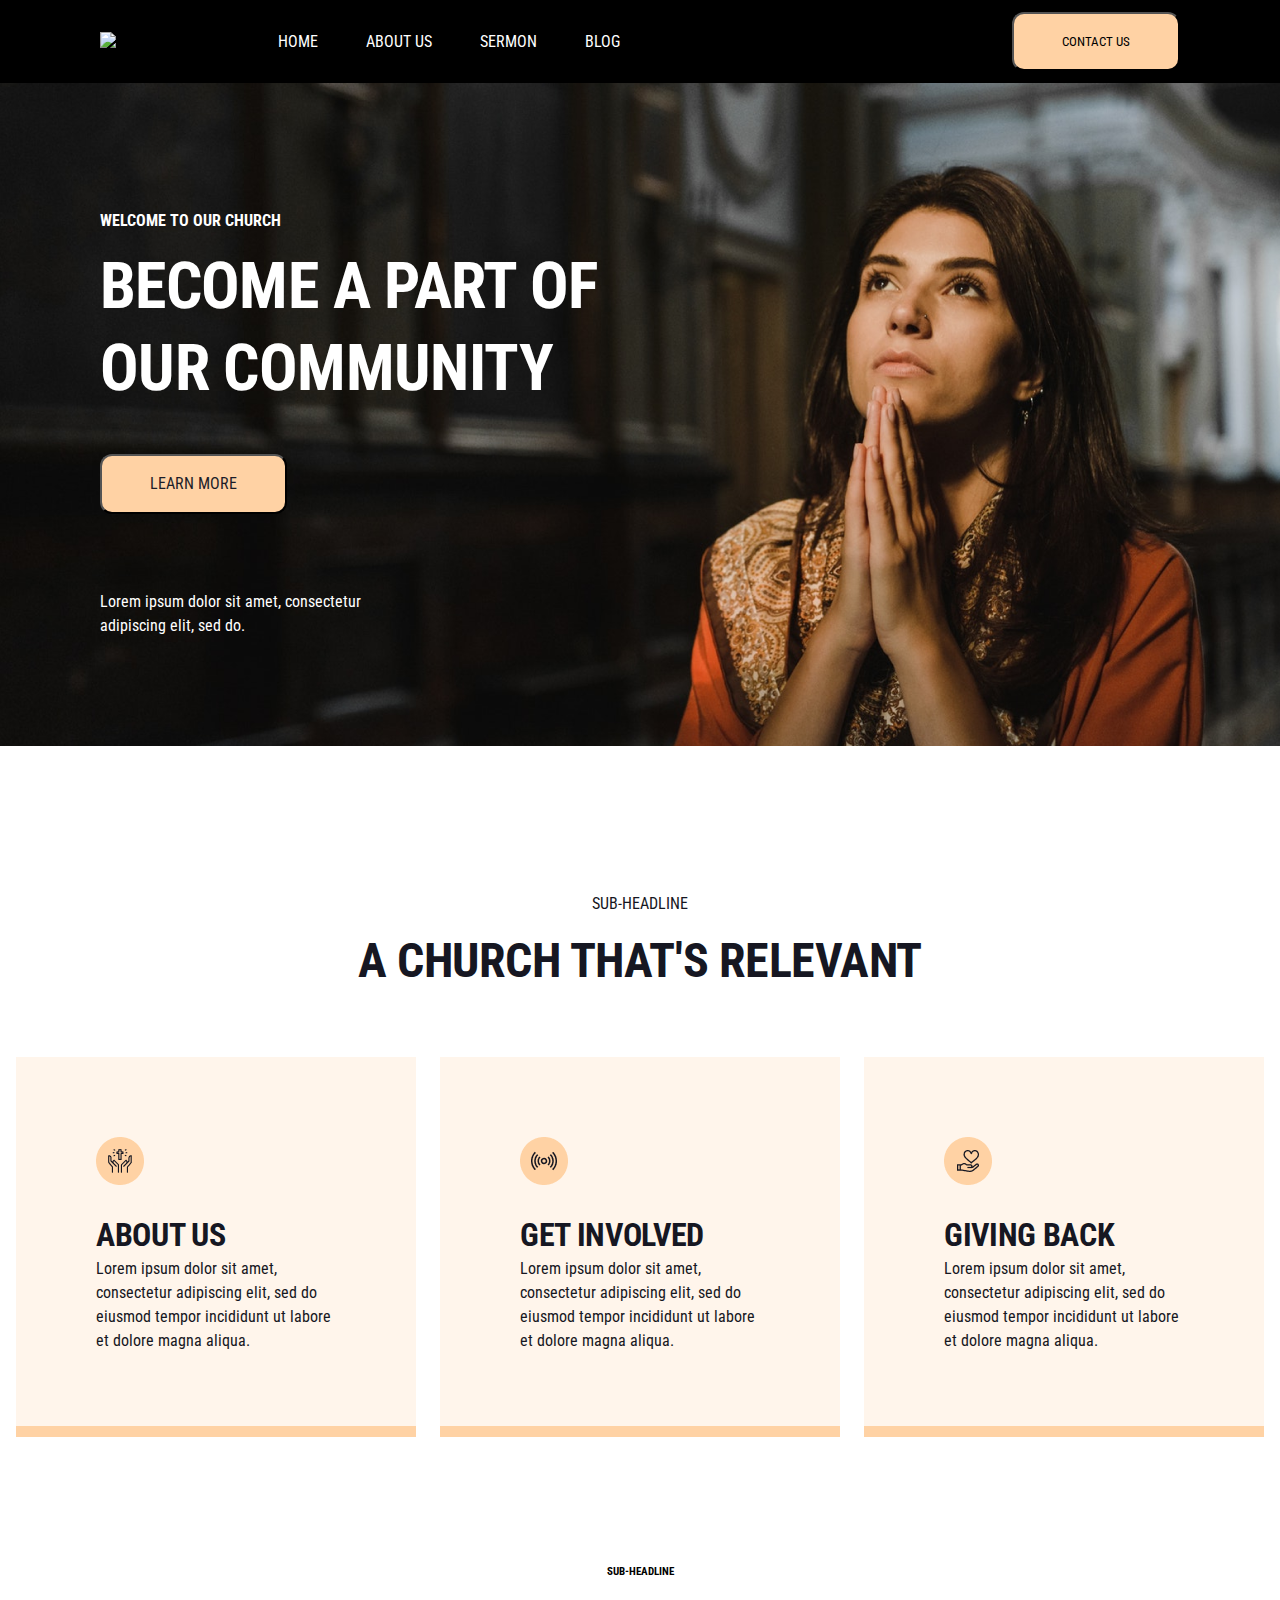
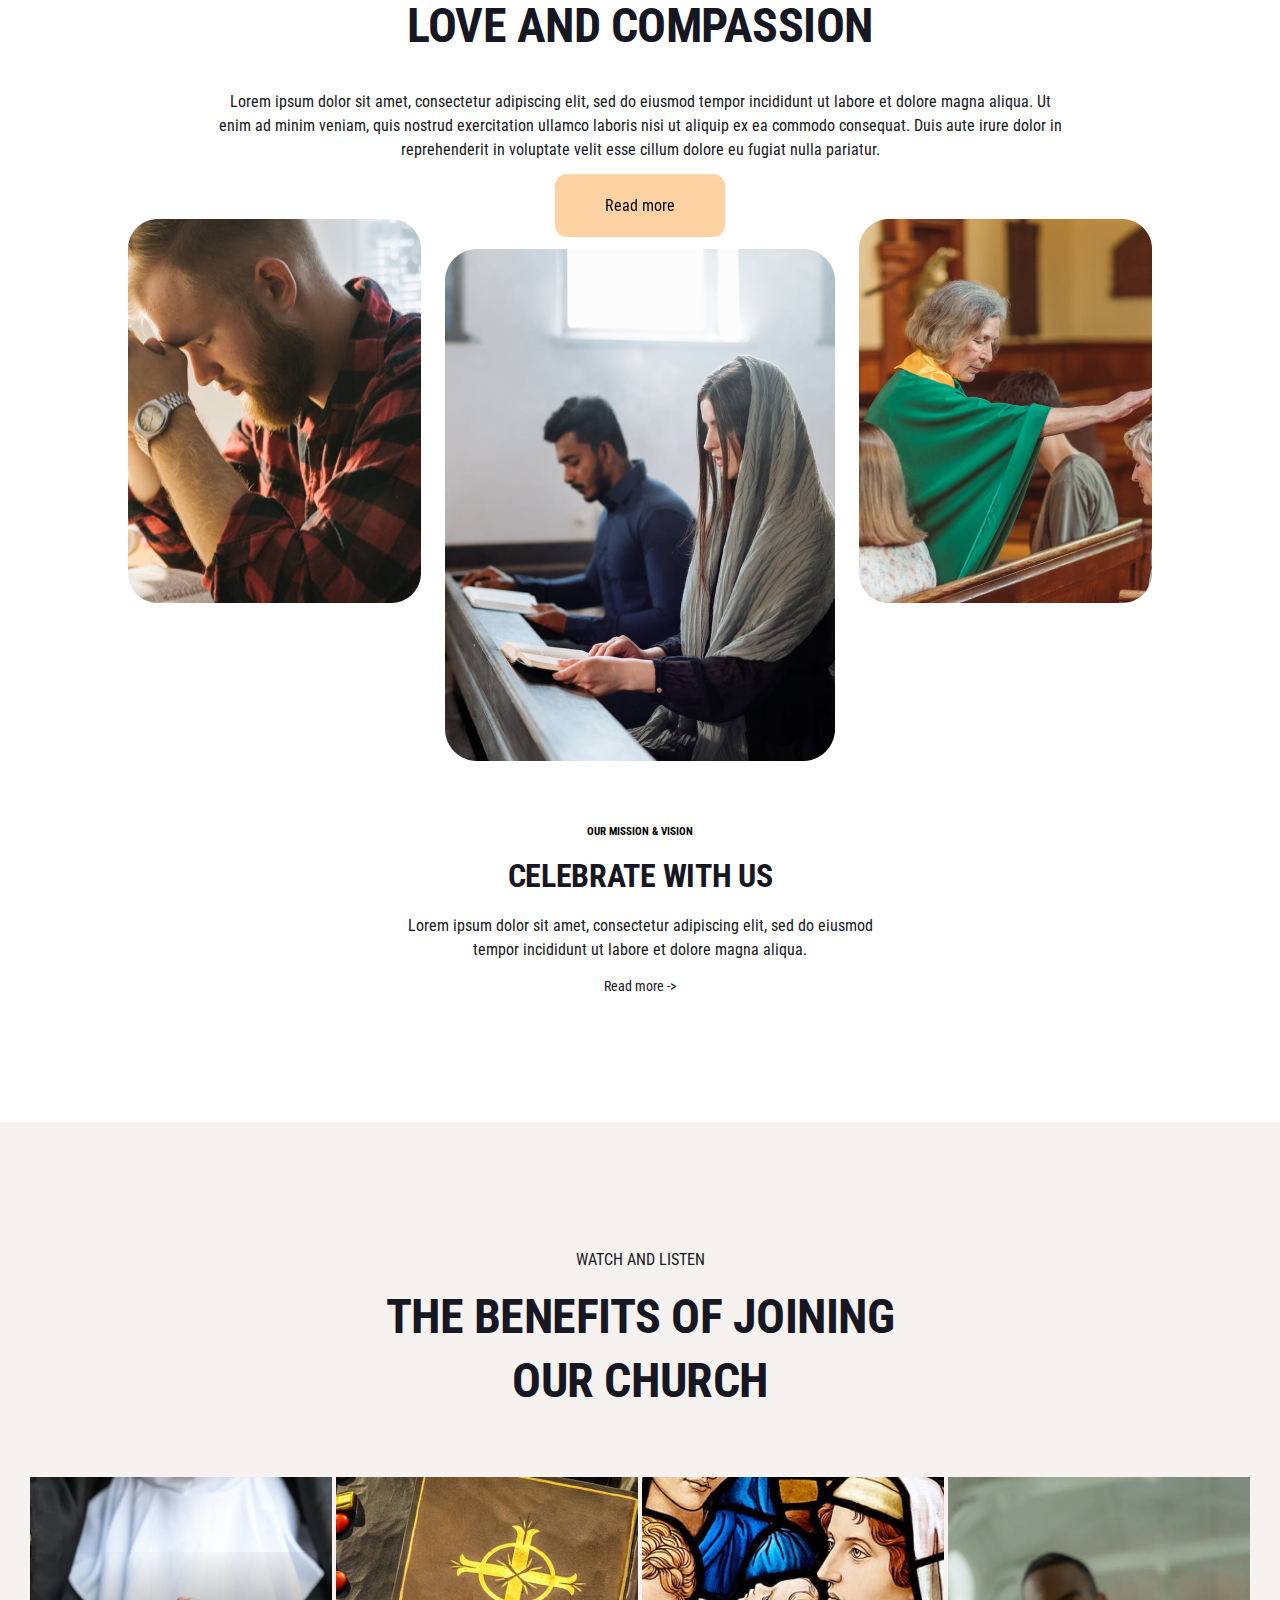
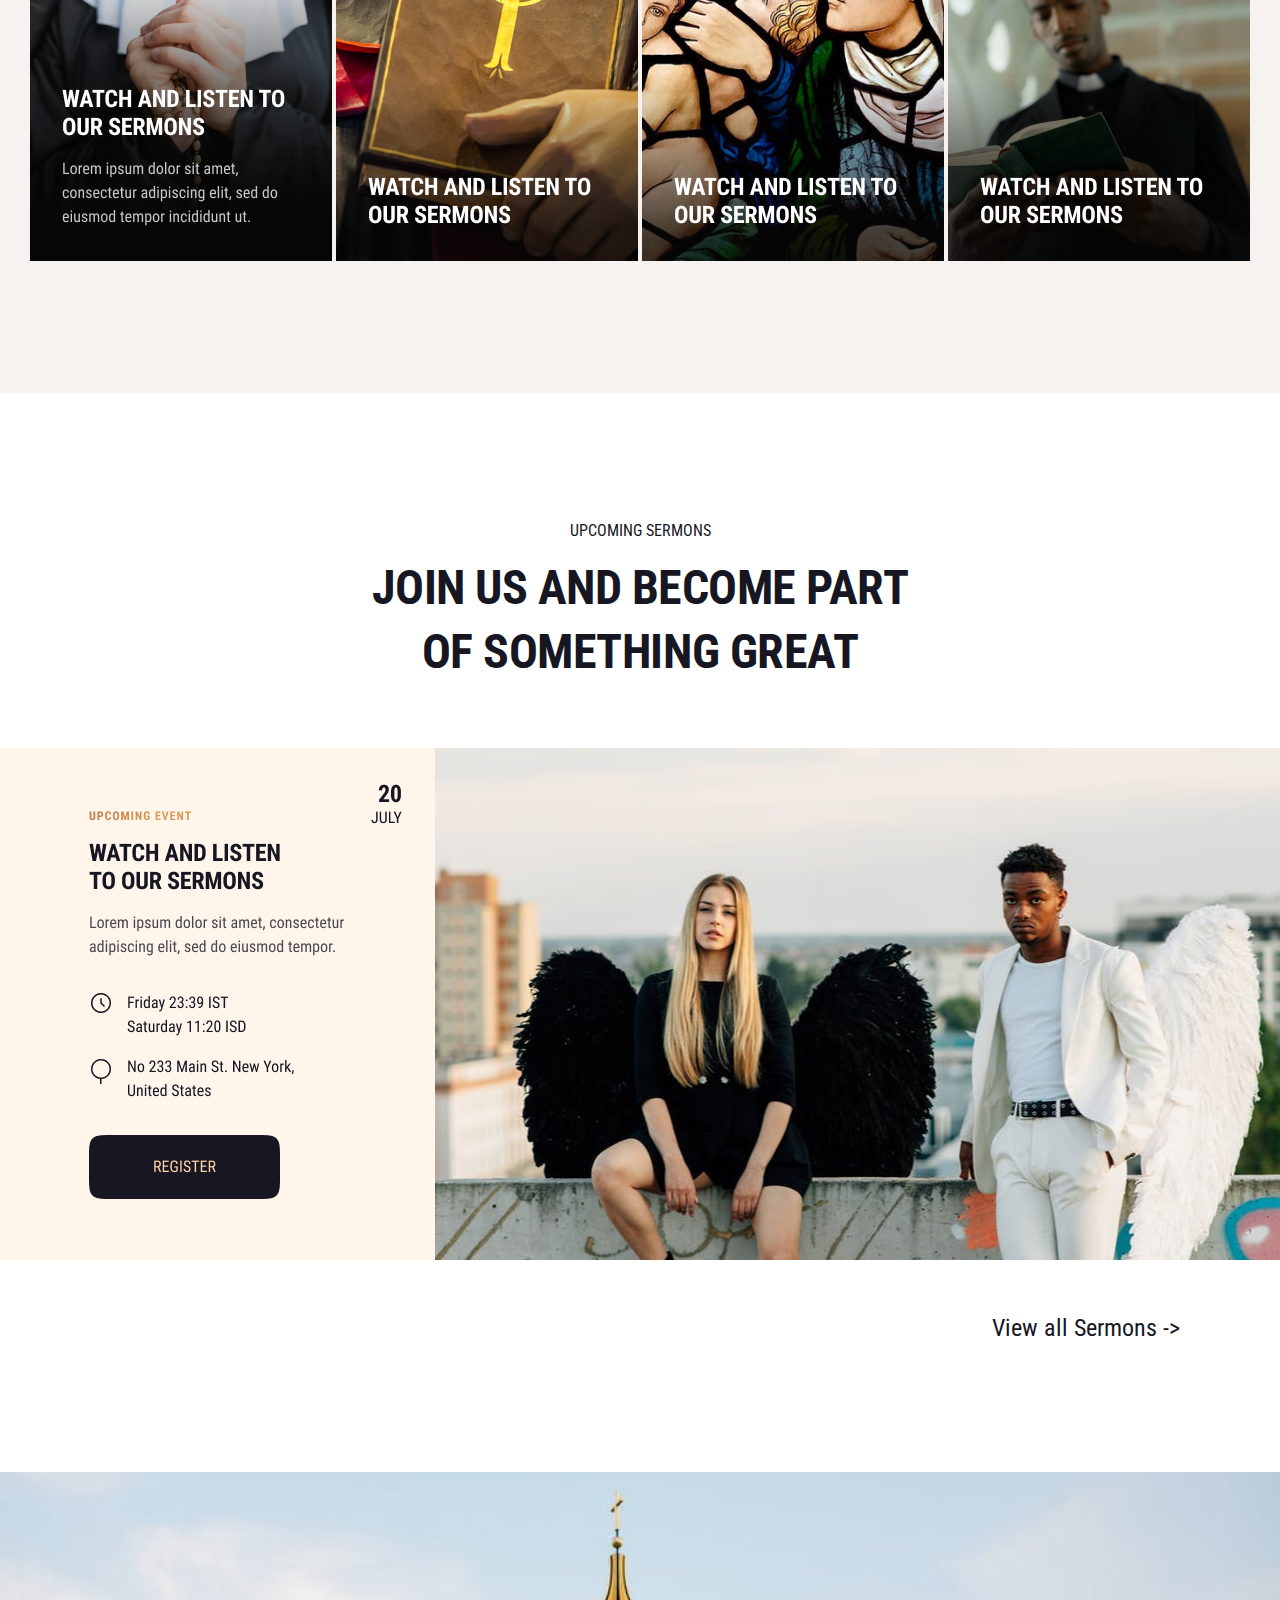
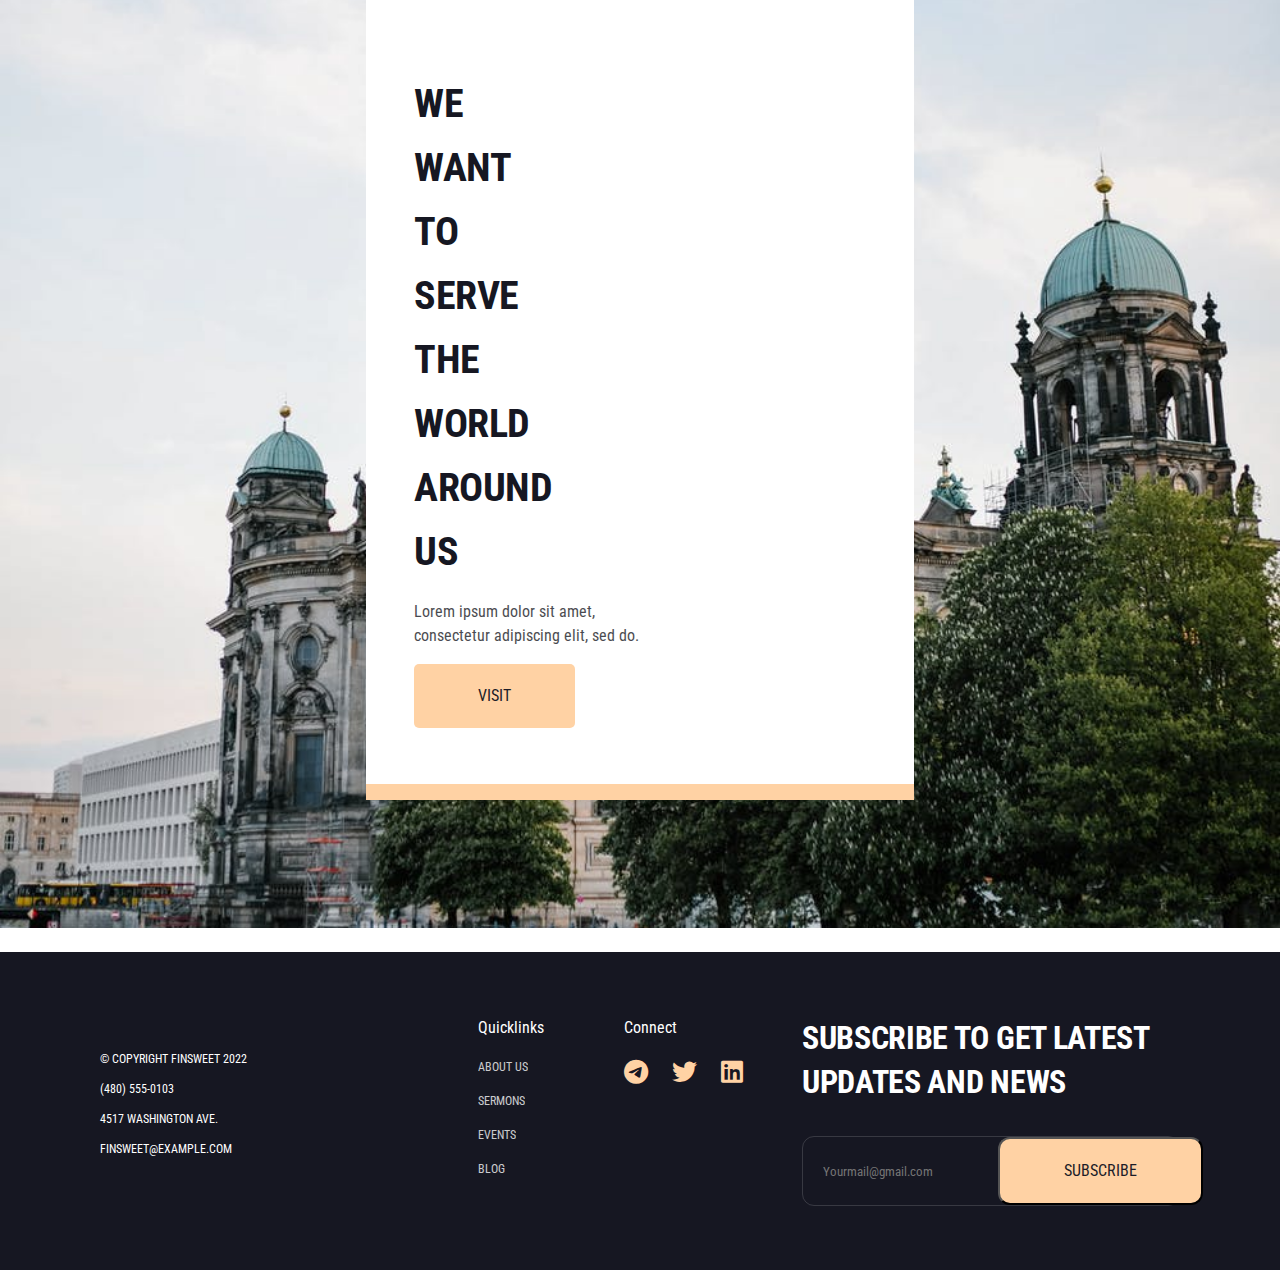
==== commit 6851de81: "ziyoda" ====
--- a/index.html
+++ b/index.html
@@ -6,7 +6,7 @@
     <meta name="viewport" content="width=device-width, initial-scale=1.0" />
     <title>Finsweet</title>
     <link rel="stylesheet" href="./styles/home.css" />
-    <link rel="stylesheet" href="./styles/block-post.css">
+    <link rel="stylesheet" href="./styles/main.css">
     <link rel="preconnect" href="https://fonts.googleapis.com">
     <link rel="preconnect" href="https://fonts.gstatic.com" crossorigin>
     <link href="https://fonts.googleapis.com/css2?family=Roboto+Condensed:wght@300;400;700&display=swap" rel="stylesheet">
@@ -23,13 +23,13 @@
               <a href="#">Home</a>
             </li>
             <li>
-              <a href="./about.html">About us</a>
+              <a href="./pages/about.html">About us</a>
             </li>
             <li>
               <a href="#">Sermon</a>
             </li>
             <li>
-              <a href="block-post.html">Blog</a>
+              <a href="#">Blog</a>
             </li>
           </ul>
         </nav>
--- a/styles/home.css
+++ b/styles/home.css
@@ -0,0 +1,475 @@
+* {
+    padding: 0;
+    margin: 0;
+    box-sizing: border-box;
+    font-family: 'Roboto Condensed';
+}
+
+.container {
+    max-width: 1440px;
+    margin: 0 auto;
+}
+
+
+/* main */
+
+.hero-section {
+    background-image: url('/images/woman-in-orange-coat-with-black-and-brown-scarf-5418305.png');
+    background-repeat: no-repeat;
+}
+
+.hero-main {
+    padding: 0 100px;
+}
+
+.hero-main h6 {
+    font-weight: 700;
+    font-size: 16px;
+    line-height: 19px;
+    text-transform: uppercase;
+    color: #FFFFFF;
+    padding-top: 128px;
+    padding-bottom: 16px;
+}
+
+.hero-main h1 {
+    font-weight: 700;
+    font-size: 64px;
+    line-height: 82px;
+    letter-spacing: -0.01em;
+    text-transform: uppercase;
+    color: #FFFFFF;
+    padding-bottom: 32px;
+    max-width: 592px;
+    ;
+}
+
+.hero-main button {
+    font-weight: 400;
+    font-size: 16px;
+    line-height: 16px;
+    text-align: center;
+    text-transform: uppercase;
+    color: #1C1D28;
+}
+
+.hero-main p {
+    font-weight: 400;
+    font-size: 16px;
+    line-height: 24px;
+    color: #FFFFFF;
+    max-width: 308px;
+    padding-top: 64px;
+    padding-bottom: 256px;
+}
+
+.hero-main h5 {
+    font-weight: 400;
+    font-size: 16px;
+    line-height: 19px;
+    text-align: center;
+    text-transform: uppercase;
+    color: #161722;
+    padding-bottom: 16px;
+}
+
+.hero-main h2 {
+    font-weight: 700;
+    font-size: 48px;
+    line-height: 64px;
+    text-align: center;
+    letter-spacing: -0.01em;
+    text-transform: uppercase;
+    color: #161722;
+    padding-bottom: 16px;
+}
+
+
+.sec-2 {
+    display: flex;
+    gap: 24px;
+    justify-content: center;
+    padding-top: 48px;
+}
+
+.sec-2>div {
+    max-width: 400px;
+    min-height: 380px;
+    background-color: #FFF5EB;
+    border-bottom: 11px solid #FFD2A4;
+}
+
+.sec-2 img {
+    padding-top: 80px;
+    padding-left: 80px;
+}
+
+.sec-2 h4 {
+    padding-left: 80px;
+    padding-top: 24px;
+    font-weight: 700;
+    font-size: 32px;
+    line-height: 44px;
+    letter-spacing: -0.01em;
+    text-transform: uppercase;
+    color: #161722;
+}
+
+.sec-2 p {
+    font-weight: 400;
+    font-size: 16px;
+    line-height: 24px;
+    color: #161722;
+    padding-left: 80px;
+    padding-right: 80px;
+}
+
+
+.sec-3 {
+    display: flex;
+    flex-direction: column;
+    align-items: center;
+    padding-top: 128px;
+}
+
+.sec-3 h1 {
+    font-weight: 700;
+    font-size: 48px;
+    line-height: 64px;
+    text-align: center;
+    letter-spacing: -0.01em;
+    text-transform: uppercase;
+    color: #161722;
+    padding-top: 16px;
+    padding-bottom: 32px;
+}
+
+.sec-3 p {
+    max-width: 846px;
+    font-weight: 400;
+    font-size: 16px;
+    line-height: 24px;
+    text-align: center;
+    color: #161722;
+}
+
+.sec-3 button {
+    margin-top: 56px;
+    border-color: transparent;
+    font-size: 16px;
+    margin-bottom: 48px;
+}
+
+.sec-3__images {
+    display: flex;
+    gap: 24px;
+    padding-bottom: 64px;
+}
+
+.sec-3__images div {
+    margin-top: -30px;
+}
+
+.sec-3 h4 {
+    font-weight: 700;
+    font-size: 32px;
+    line-height: 44px;
+    text-align: center;
+    letter-spacing: -0.01em;
+    text-transform: uppercase;
+    color: #161722;
+    padding: 16px 0px;
+}
+
+.sec-3 h4+p {
+    max-width: 512px;
+    padding-bottom: 16px;
+}
+
+.sec-3 a {
+    font-weight: 400;
+    font-size: 14px;
+    line-height: 16px;
+    color: #161722;
+    text-decoration: none;
+    padding-bottom: 128px;
+}
+
+
+.sec-4 {
+    background: #F5F2F0;
+    display: flex;
+    flex-direction: column;
+    align-items: center;
+}
+
+.sec-4 h6 {
+    font-weight: 400;
+    font-size: 16px;
+    line-height: 19px;
+    text-transform: uppercase;
+    color: #161722;
+    padding-top: 128px;
+    padding-bottom: 16px;
+}
+
+.sec-4 h1 {
+    font-weight: 700;
+    font-size: 48px;
+    line-height: 64px;
+    text-align: center;
+    letter-spacing: -0.01em;
+    text-transform: uppercase;
+    color: #161722;
+    max-width: 554px;
+    padding-bottom: 64px;
+}
+
+.sec-4__images {
+    display: flex;
+    flex-direction: row;
+    gap: 24px;
+    padding-bottom: 128px;
+}
+
+.sec-5 {
+    display: flex;
+    flex-direction: column;
+    align-items: center;
+}
+
+.sec-5 h6{
+    font-weight: 400;
+    font-size: 16px;
+    line-height: 19px;
+    text-transform: uppercase;
+    color: #161722; 
+    padding-top: 128px;
+    padding-bottom: 16px;
+}
+
+.sec-5 h2{
+    font-weight: 700;
+    font-size: 48px;
+    line-height: 64px;
+    text-align: center;
+    letter-spacing: -0.01em;
+    text-transform: uppercase;
+    color: #161722;
+    max-width: 554px;
+    padding-bottom: 64px;
+}
+
+.sec-5__bottom{
+    display: flex;
+    flex-direction: row;
+}
+
+.sec-5__bottom-left{
+    max-width: 435px;
+    flex: 40%;
+}
+
+.sec-5__bottom-right{
+    background-image: url('/images/498a87bc7e5cf3d18fc6c1e95865ad66.png');
+    background-position: center;
+    background-size: auto;
+    width: 845px;
+    flex: 60%;
+    height: 512px;
+}
+
+.sec-5 a{
+    align-self: flex-end;
+    padding-right: 100px;
+    text-decoration: none;
+    font-weight: 400;
+    font-size: 24px;
+    line-height: 32px;
+    color: #161722;
+    padding-top: 48px;
+    padding-bottom: 128px;
+}
+
+.sec-6{
+    background-image: url('/images/sec-6.png');
+    background-position: center;
+    background-size: cover;
+    display: flex;
+    justify-content: center;
+    align-items: center;
+    min-height: 768px;
+    margin-bottom: 24px;
+}
+
+.sec-6 .sec-6__box{
+    margin: 128px 366px;
+    background: #FFFFFF;
+    backdrop-filter: blur(20px);
+    max-width: 768px;
+    border-bottom: 16px solid #FFD2A4;
+}
+
+.sec-6__box h2{
+    background: #FFFFFF;
+    backdrop-filter: blur(20px);
+    padding: 72px 352px 16px 48px;
+    font-weight: 700;
+    font-size: 40px;
+    line-height: 64px;
+    letter-spacing: -0.01em;
+    text-transform: uppercase;
+    color: #161722;
+}
+
+
+.sec-6__box p{
+    padding-left: 48px;
+    max-width: 302px;
+    padding-bottom: 16px;
+    font-weight: 400;
+    font-size: 16px;
+    line-height: 24px;
+    color: #161722;
+    opacity: 0.78;
+}
+
+.sec-6__box button{
+    padding: 24px 64px;
+    background-color: #FFD2A4;
+    font-weight: 400;
+    font-size: 16px;
+    line-height: 16px;
+    text-align: center;
+    text-transform: uppercase;
+    color: #1C1D28;
+    flex: none;
+    order: 0;
+    flex-grow: 0;
+    border: none;
+    border-radius: 5px;
+    margin-left: 48px;
+    margin-bottom: 56px;
+}
+
+
+@media (max-width:500px) {
+    .container {
+        max-width: 98%;
+    }
+
+    header .container {
+        padding: 0px;
+    }
+    
+    .container .toogle {
+        display: block;
+        padding: 10px;
+    }
+
+    .hero-section{
+        background-position: center;
+        max-width: 100%;
+        background-size: cover;
+        margin-top: 5px;
+    }
+
+    .hero-main{
+        padding: 10px;
+    }
+
+    .hero-main h6{
+        padding: 30px;
+        /* padding-top: 150px; */
+    }
+    .hero-main h1{
+        font-size: 24px;
+        line-height: 25px;
+    }
+
+    .hero-main p{
+        padding: 0;
+        /* padding-bottom: 100px; */
+    }
+
+    .hero-main h5{
+        padding-top: 40px;
+        color: white;
+    }
+
+    .hero-main h2{
+        color: white;
+        font-size: 34px;
+    }
+
+    .sec-2{
+        flex-direction: column;
+        padding: 35px;
+    }
+
+    .sec-2 > div{
+        max-width: 100%;
+    } 
+
+    .sec-3{
+        padding-top: 10px;
+        flex-direction: column;
+    }
+
+    .sec-3__images{
+        flex-direction: column;
+        align-items: center;
+        flex-wrap: wrap;
+    }
+
+    .sec-3__images > div{
+        margin: 0;
+    }
+
+    .sec-3 a{
+        padding-bottom: 30px ;
+    }
+    .sec-4 h1{
+        padding-bottom: 25px;
+    }
+    .sec-4 h6{
+        padding-top: 15px;
+    }
+
+    .sec-4__images{
+        padding-bottom: 30px;
+    }
+    .sec-4__image-1{
+        display: flex;
+        align-items: center;
+        flex-direction: column;
+        gap: 15px;
+    }
+
+    .sec-5__bottom {
+        flex-direction: column;
+        align-items: center;
+    }
+
+    .sec-5__bottom-left img{
+        max-width: 430px;
+    }
+
+    .sec-5__bottom-right{
+       display: none;
+    }
+
+    .sec-6{
+        width: 100%;
+    }
+    .sec-6__box{
+        margin-top: 0;
+        width: 350px;
+    }
+
+    .sec-6__box h2{
+        font-size: 24px;
+        width: 100%;
+        padding-right: 0px;
+    }
+}--- a/styles/main.css
+++ b/styles/main.css
@@ -0,0 +1,242 @@
+header {
+    width: 100%;
+    position: sticky;
+    top: 0;
+    background-color: black;
+    z-index: 2;
+}
+
+header .container {
+    display: flex;
+    justify-content: space-between;
+    padding: 0 100px;
+}
+
+.navbar {
+    display: flex;
+    gap: 130px;
+    align-items: center;
+}
+
+.navbar ul {
+    display: flex;
+    gap: 48px;
+    list-style-type: none;
+}
+
+.navbar a {
+    text-decoration: none;
+    font-weight: 400;
+    font-size: 16px;
+    line-height: 19px;
+    text-align: right;
+    text-transform: uppercase;
+    color: #FFFFFF;
+}
+
+.navbar a:hover {
+    color: #FFD2A4;
+}
+
+.nav-btn button {
+    background: #FFD2A4;
+    backdrop-filter: blur(40px);
+    padding: 20px 48px;
+    border-radius: 12px;
+    margin: 12px 0px;
+}
+
+.toogle {
+    display: none;
+}
+
+.toogle i {
+    color: white;
+    font-size: 28px;
+}
+
+/* footer */
+
+footer {
+    background-color: #161722;
+}
+
+footer .container {
+    display: flex;
+    padding: 64px 100px;
+}
+
+.footer-left {
+    display: flex;
+    gap: 16px;
+    flex-direction: column;
+    max-width: 35%;
+    flex: 35%;
+}
+
+.footer-left img {
+    padding-bottom: 16px;
+}
+
+.footer-left img+p {
+    padding-bottom: 16px;
+}
+
+.footer-left p {
+    font-weight: 400;
+    font-size: 12px;
+    line-height: 14px;
+    text-transform: uppercase;
+    color: #FFFFFF;
+}
+
+.footer-center {
+    display: flex;
+    flex-wrap: wrap;
+    flex-direction: row;
+    flex: 30%;
+    max-width: 30%;
+    gap: 80px;
+}
+
+.footer-center h6 {
+    font-weight: 400;
+    font-size: 16px;
+    line-height: 24px;
+    color: #FFFFFF;
+}
+
+.footer-center p {
+    font-weight: 400;
+    font-size: 12px;
+    line-height: 14px;
+    text-transform: uppercase;
+    color: #FFFFFF;
+    opacity: 0.78;
+}
+
+.footer-center__left {
+    display: flex;
+    flex-direction: column;
+    gap: 20px;
+}
+
+.footer-center i {
+    font-size: 25px;
+    color: #FFD2A4;
+    padding-top: 20px;
+    padding-right: 20px;
+}
+
+.footer-right {
+    max-width: 35%;
+    flex: 35%;
+}
+
+.footer-right h2 {
+    font-weight: 700;
+    max-width: 377px;
+    font-size: 32px;
+    line-height: 44px;
+    letter-spacing: -0.01em;
+    text-transform: uppercase;
+    color: #FFFFFF;
+}
+
+.footer-right form {
+    border: 1px solid rgba(255, 255, 255, 0.15);
+    border-radius: 12px;
+    margin-top: 32px;
+    display: flex;
+    justify-content: space-between;
+}
+
+.footer-right form input {
+    border: none;
+    padding: 20px 0px 20px 20px;
+    background-color: transparent;
+    color: #F5F2F0;
+}
+
+.footer-right button {
+    padding: 24px 64px;
+    font-weight: 400;
+    font-size: 16px;
+    line-height: 16px;
+    text-align: center;
+    text-transform: uppercase;
+    color: #1C1D28;
+    background: #FFD2A4;
+    border-radius: 12px;
+}
+
+
+
+@media (max-width:500px) {
+
+    .navbar ul, .nav-button{
+        display: none;
+    }
+
+    .nav-btn button{
+        padding: 15px 25px;
+    }
+
+    header .container {
+        padding: 0px;
+    }
+    
+    .container .toogle {
+        display: block;
+        padding: 10px;
+    }
+
+    .navbar{
+        padding-left: 25px;
+    }
+    
+    .responsive {
+        position: fixed;
+        display: block !important;
+        z-index: 1;
+        top: 0;
+        height: 100vh;
+        left: 0;
+        right: 200px;
+        text-align: center;
+        background-color: #161722;
+        bottom: 0;
+        width: 35%;
+    }
+
+    .responsive li {
+        width: 100%;
+        padding-top: 25px;
+    }
+
+    .responsive a:hover {
+        color: #FFD2A4;
+    }
+
+    footer .container {
+        /* flex-wrap: wrap; */
+        flex-direction: column;
+        gap: 35px;
+        padding: 20px;
+
+    }
+
+    .footer-center {
+        max-width: 100%;
+    }
+
+    .footer-right {
+        max-width: 100%;
+        flex: 100%;
+    }
+
+    .footer-right h2 {
+        width: 300px;
+        font-size: 24px;
+    }
+}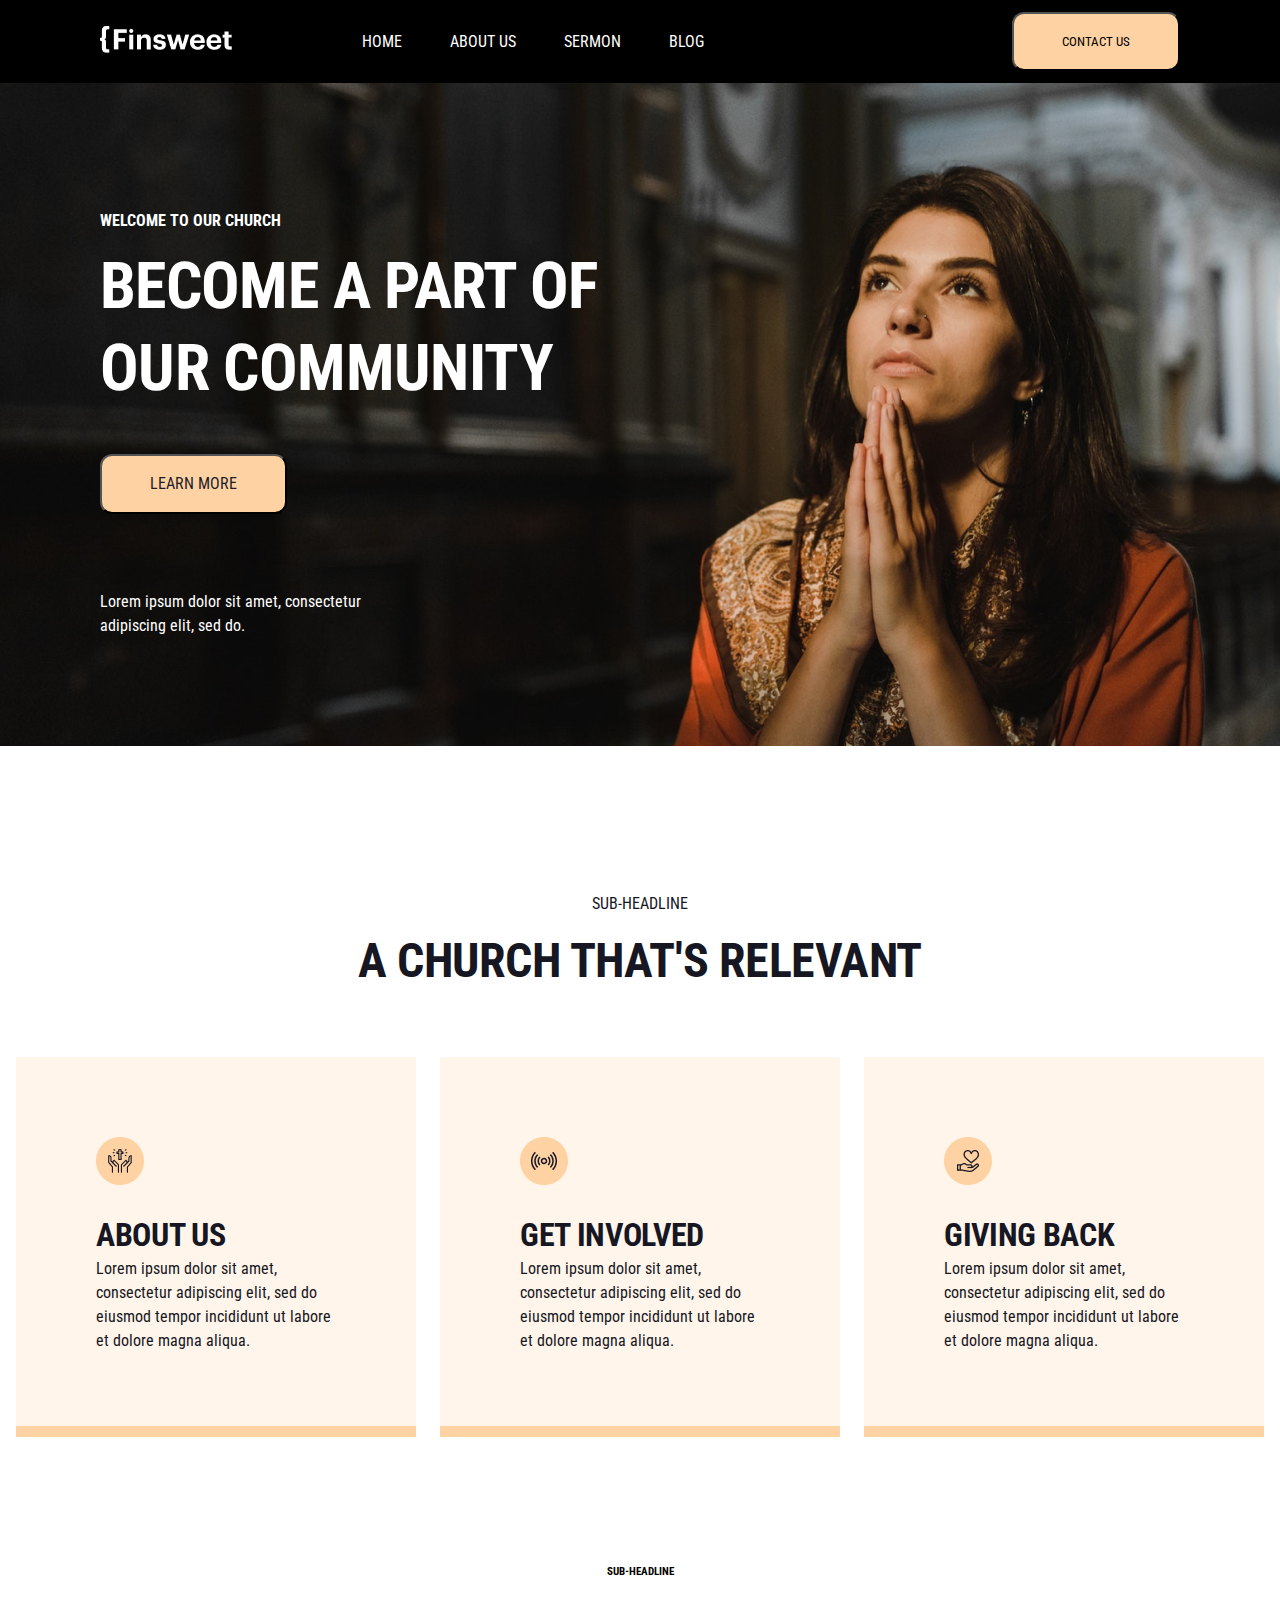
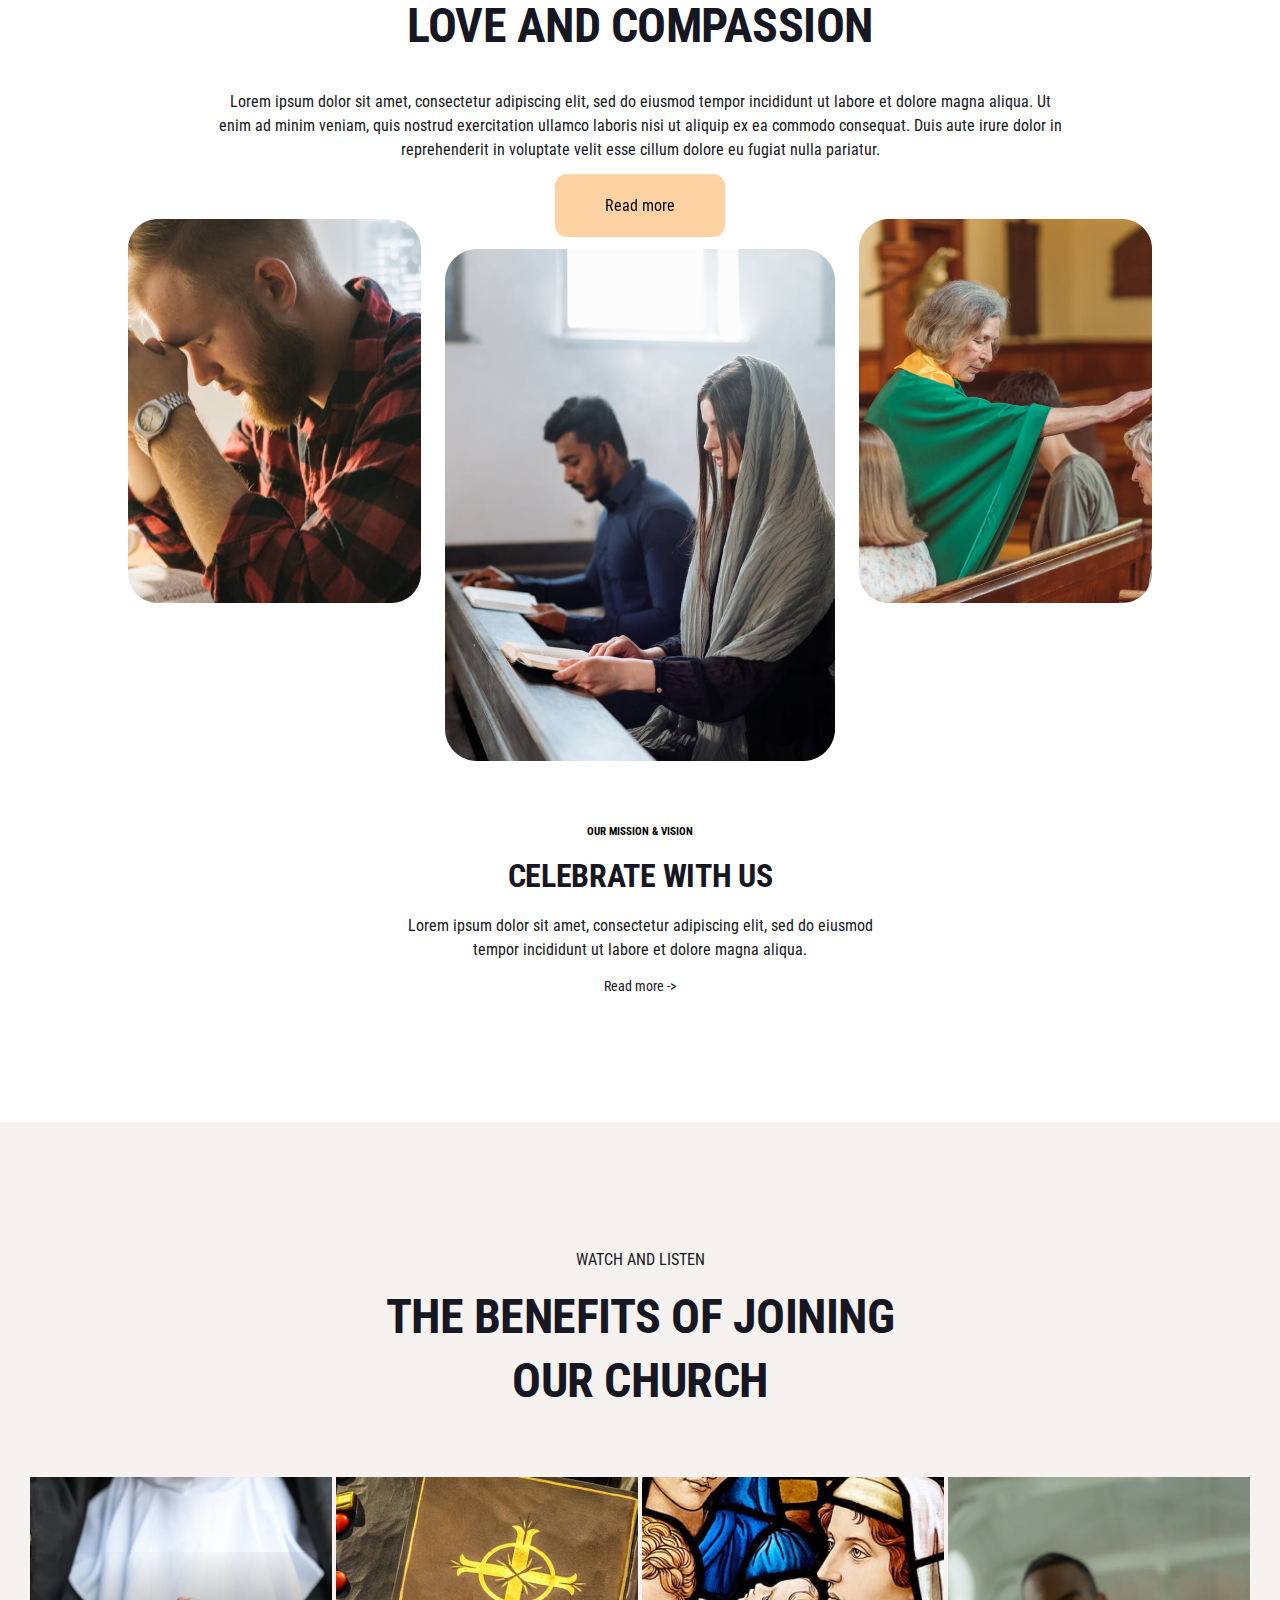
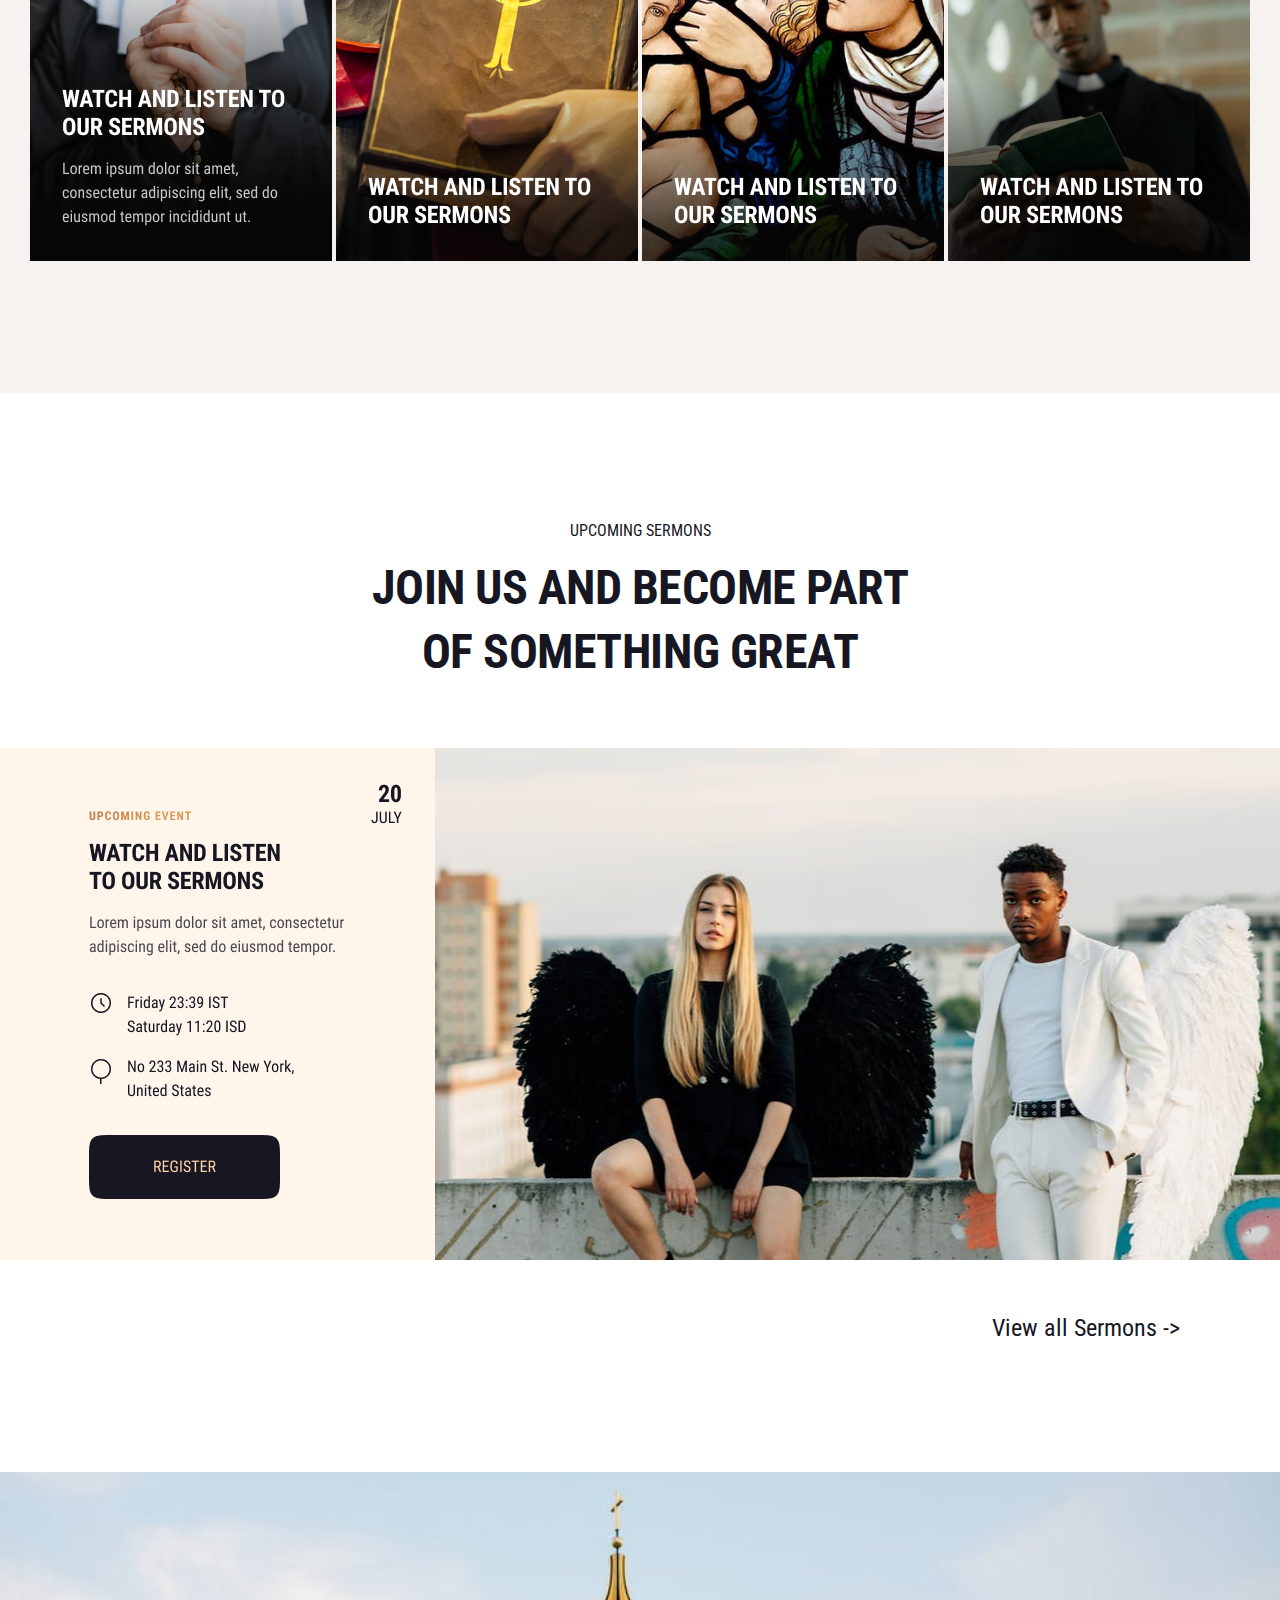
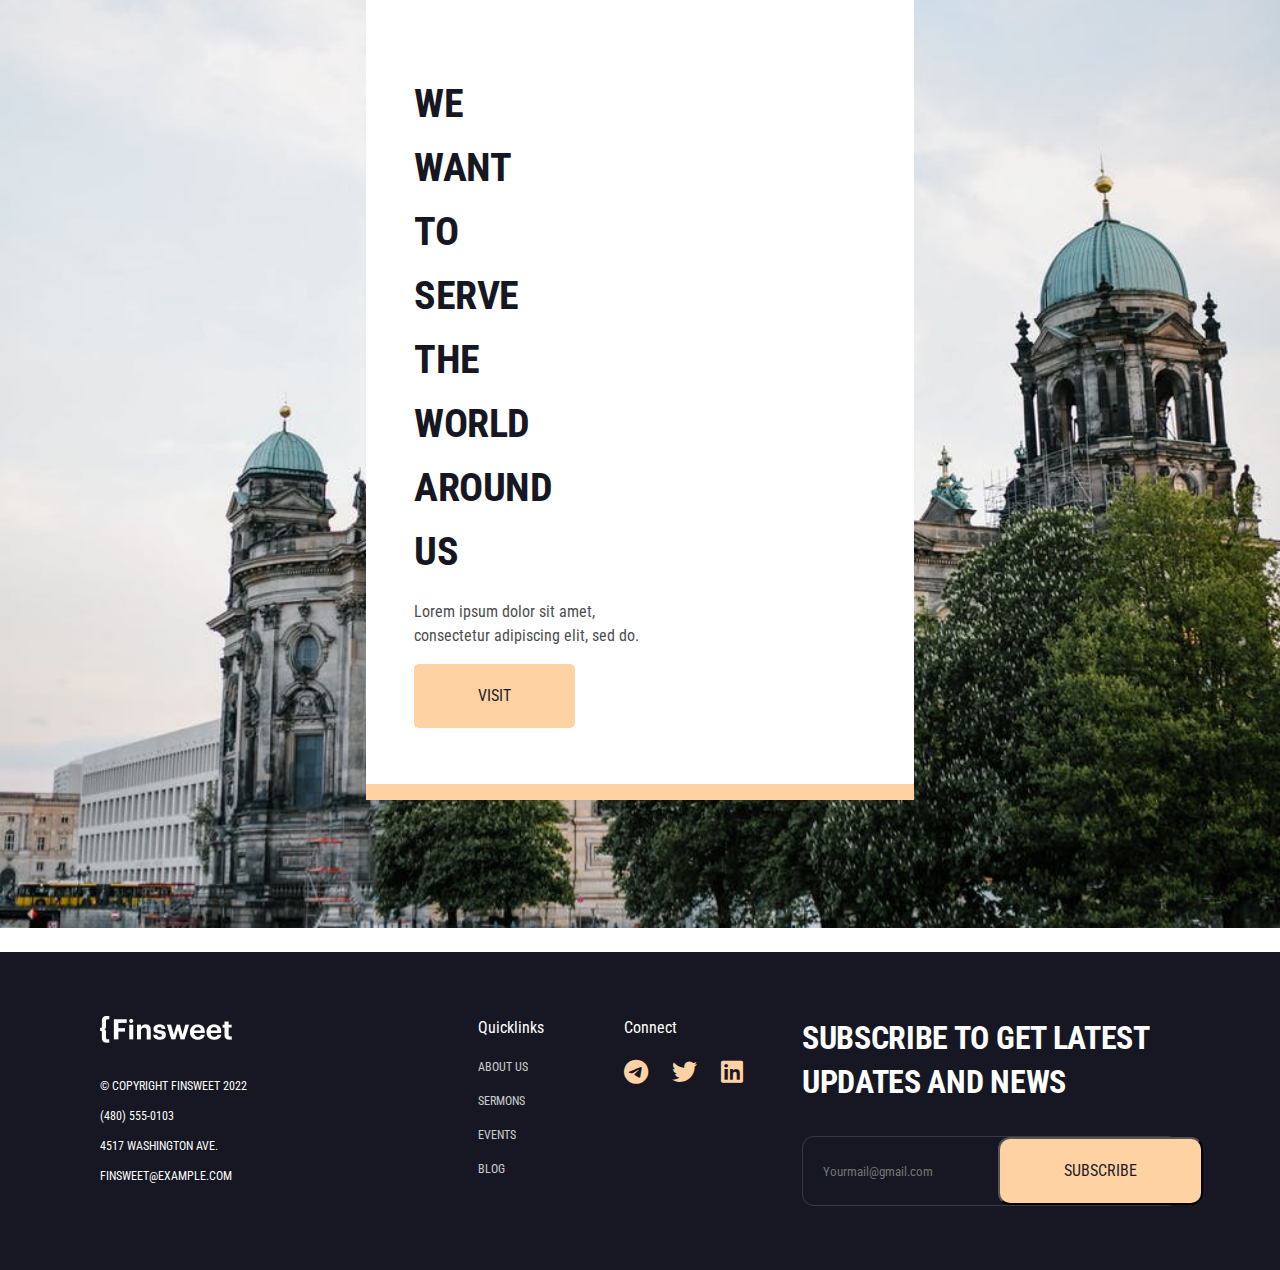
==== commit a9f2d441: "ziyoda" ====
--- a/index.html
+++ b/index.html
@@ -23,7 +23,7 @@
               <a href="#">Home</a>
             </li>
             <li>
-              <a href="./pages/about.html">About us</a>
+              <a href="./about.html">About us</a>
             </li>
             <li>
               <a href="#">Sermon</a>
